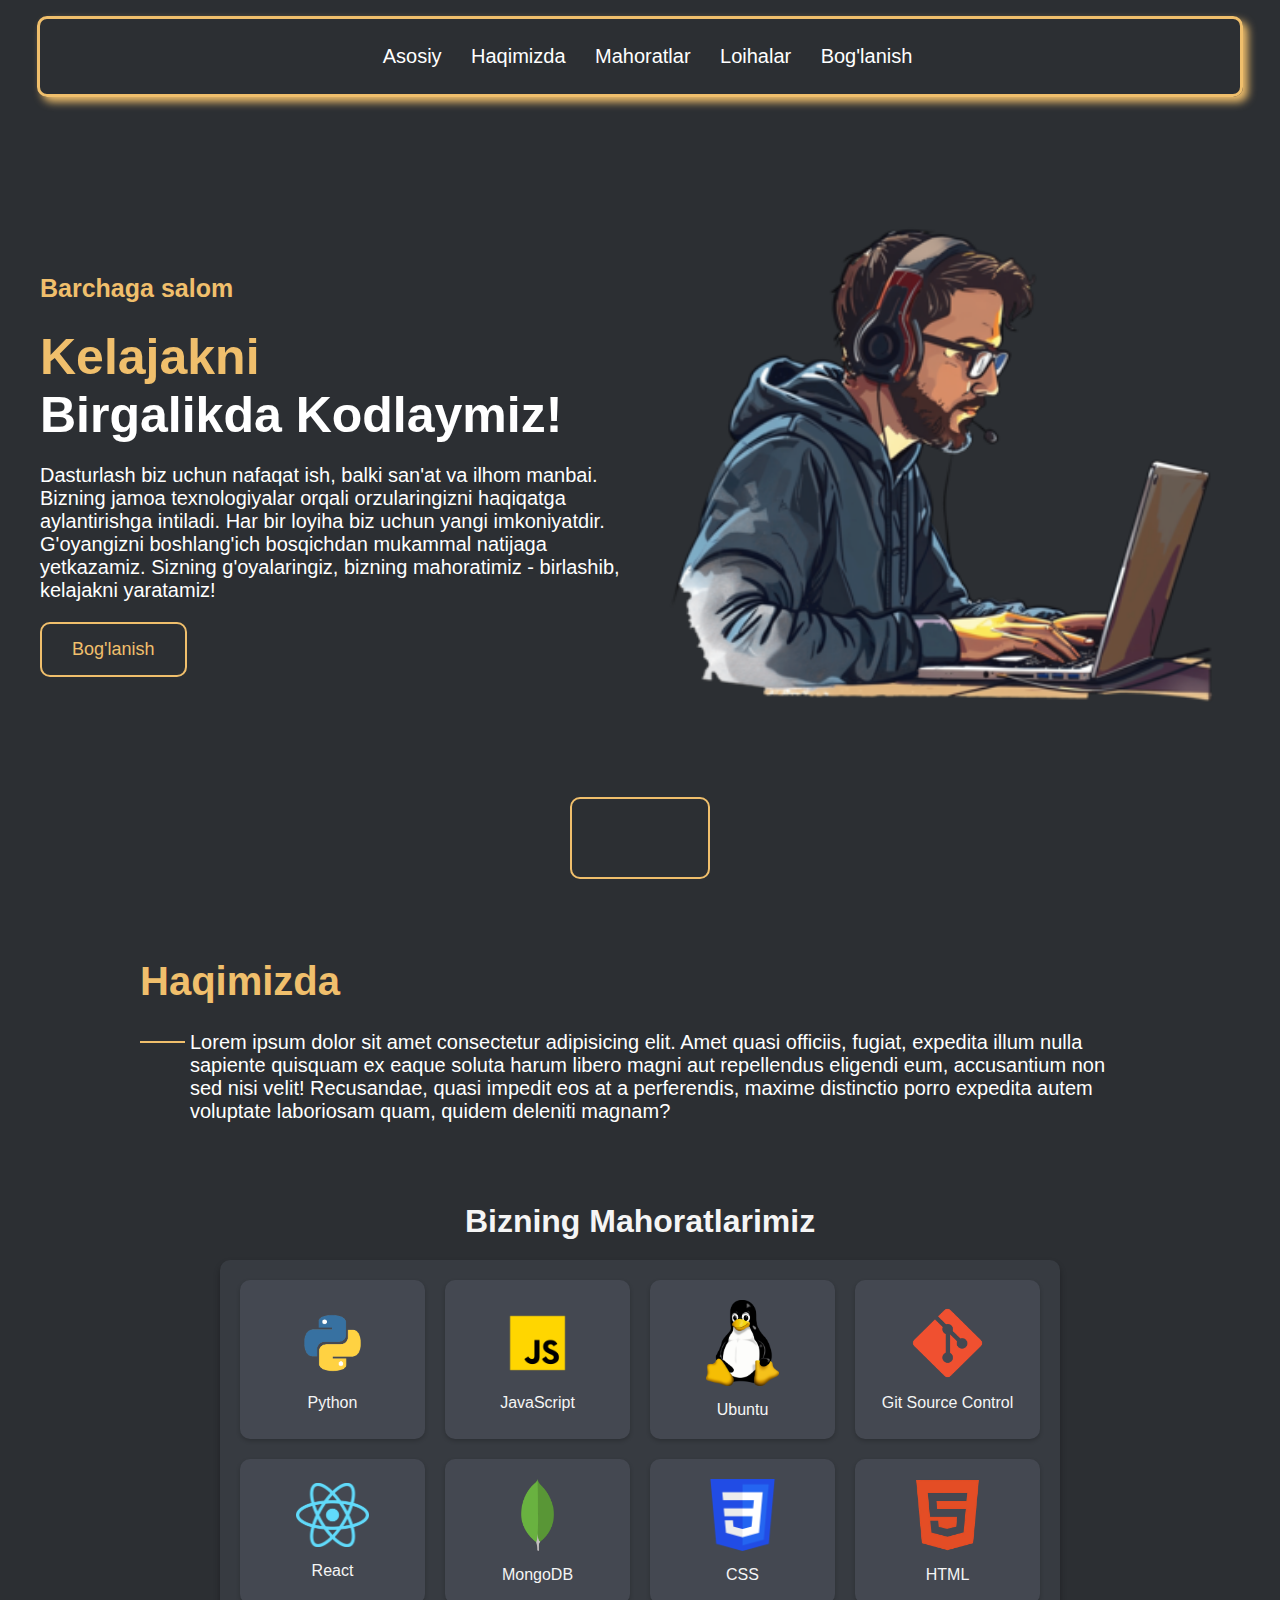
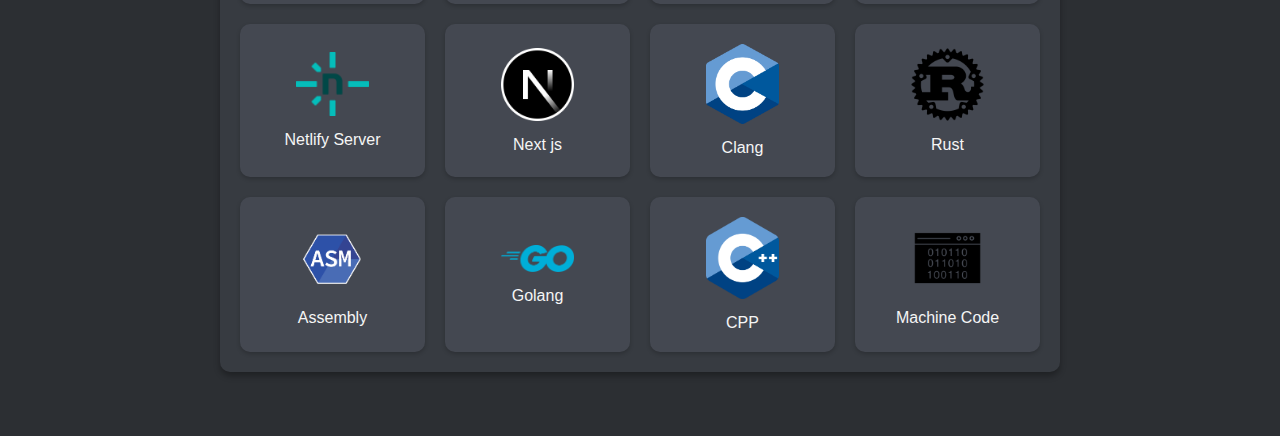
==== index.html @ c15f8bb7 "update" ====
<!DOCTYPE html>
<html lang="en">

<head>
    <meta charset="UTF-8">
    <meta name="viewport" content="width=device-width, initial-scale=1.0">
    <title>Team portfolio</title>
    <link rel="stylesheet" href="main.css"> <!-- Link to external CSS -->
    <link rel="stylesheet" href="https://cdnjs.cloudflare.com/ajax/libs/font-awesome/6.7.1/css/all.min.css"
        integrity="sha512-5Hs3dF2AEPkpNAR7UiOHba+lRSJNeM2ECkwxUIxC1Q/FLycGTbNapWXB4tP889k5T5Ju8fs4b1P5z/iB4nMfSQ=="
        crossorigin="anonymous" referrerpolicy="no-referrer" />
</head>

<body>
    <div class="header" id="header">
        <div class="container" id="navbarCont">
            <ul>
                <li>
                    <a href="#main">Asosiy</a>
                </li>
                <li>
                    <a href="#about">Haqimizda</a>
                </li>
                <li>
                    <a href="#skills">Mahoratlar</a>
                </li>
                <li>
                    <a href="#projects">Loihalar</a>
                </li>
                <li>
                    <a href="#contact">Bog'lanish</a>
                </li>
            </ul>
        </div>
    </div>
    <section class="banner">
        <div class="container">
            <div class="content">
                <h3>Barchaga salom <i class="fa-regular fa-hand hand"></i></h3>
                <h1><span>Kelajakni</span> <br> Birgalikda Kodlaymiz!</h1>
                <p>Dasturlash biz uchun nafaqat ish, balki san'at va ilhom manbai. Bizning jamoa texnologiyalar
                    orqali orzularingizni haqiqatga aylantirishga intiladi. Har bir loyiha biz uchun yangi
                    imkoniyatdir. G'oyangizni boshlang'ich bosqichdan mukammal natijaga yetkazamiz. Sizning
                    g'oyalaringiz, bizning mahoratimiz - birlashib, kelajakni yaratamiz!</p>
                <a href="#"><button class="banner-button">Bog'lanish</button></a>
            </div>
            <div class="photo">
                <img src="./images/coder.png" alt="">
            </div>
        </div>
        <div class="social-network">
            <a href="#"><i class="social fa-brands fa-telegram"></i></a>
            <a href="#"><i class="social fa-brands fa-youtube"></i></a>
            <a href="#"><i class="social fa-brands fa-linkedin"></i></a>
        </div>
    </section>

    <div class="about">
        <div class="container">
            <h1>Haqimizda</h1>
            <div class="text">
                <span></span>
                <p>Lorem ipsum dolor sit amet consectetur adipisicing elit. Amet quasi officiis, fugiat, expedita illum
                    nulla sapiente quisquam ex eaque soluta harum libero magni aut repellendus eligendi eum, accusantium
                    non sed nisi velit! Recusandae, quasi impedit eos at a perferendis, maxime distinctio porro expedita
                    autem voluptate laboriosam quam, quidem deleniti magnam?</p>
            </div>
        </div>
    </div>

    <div class="skills">
        <h1>Bizning Mahoratlarimiz</h1>
        <div class="container">
            <div class="card">
                <img src="images/python.png" alt="Python">
                <span>Python</span>
            </div>
            <div class="card">
                <img src="images/javascript.png" alt="JavaScript">
                <span>JavaScript</span>
            </div>
            <div class="card">
                <img src="images/linux.png" alt="Ubuntu">
                <span>Ubuntu</span>
            </div>
            <div class="card">
                <img src="images/git.png" alt="Git">
                <span>Git Source Control</span>
            </div>
            <div class="card">
                <img src="images/react.png" alt="React">
                <span>React</span>
            </div>
            <div class="card">
                <img src="images/mongodb.png" alt="MongoDB">
                <span>MongoDB</span>
            </div>
            <div class="card">
                <img src="images/css.png" alt="CSS">
                <span>CSS</span>
            </div>
            <div class="card">
                <img src="images/html.webp" alt="HTML">
                <span>HTML</span>
            </div>
            <div class="card">
                <img src="images/netlify.png" alt="Netlify">
                <span>Netlify Server</span>
            </div>
            <div class="card">
                <img src="images/next.png" alt="Next js">
                <span>Next js</span>
            </div>
            <div class="card">
                <img src="images/c.png" alt="C lang">
                <span>Clang</span>
            </div>
            <div class="card">
                <img src="images/rust.png" alt="Rust">
                <span>Rust</span>
            </div>
            <div class="card">
                <img src="images/asm.png" alt="Assembler">
                <span>Assembly</span>
            </div>
            <div class="card">
                <img src="images/go.png" alt="Golang">
                <span>Golang</span>
            </div>
            <div class="card">
                <img src="images/c++.png" alt="CPP">
                <span>CPP</span>
            </div>
            <div class="card">
                <img src="images/mc.png" alt="Machine Code">
                <span>Machine Code</span>
            </div>
        </div>
    </div>
    <script src="scroll-detector.js"></script>
</body>

</html>
---- main.css ----
body {
    background-color: #2c2f33;
    font-family: Arial, sans-serif;
    color: white;
}
/*Header*/
.header {
    position: sticky;
    top: 10px;
    background-color: #2c2f33;
    z-index: 999;
    transition: .5s ease-in-out;

}
.header.scrolled {
    top: 0;
    border-bottom: 4px solid #f0bf6c;
    border-radius: 10px;
    transition: .5s ease-in-out;


}
.header .container {
    display: flex;
    justify-content: center;
    align-items: center;
    max-width: 1200px;
    margin: auto;
    border: 3px solid #f0bf6c;
    border-radius: 10px;
    box-shadow: 5px 5px 8px #f0bf6c;
    padding: 10px 0;
    margin-top: 16px;
    transition: .5s ease-in-out;

}
.header .container.scrolled {
    display: flex;
    justify-content: center;
    align-items: center;
    max-width: 1200px;
    margin: auto;
    border: none;
    box-shadow: none;
    transition: .5s ease-in-out;
    padding: 10px 0;
}
.header .container ul {
    list-style-type: none;
}

.header .container ul li {
    display: inline-block;
    margin-right: 25px;
}

.header .container ul li a {
    text-decoration: none;
    color: white;
    font-size: 20px;
    transition: .3s ease-in-out
}

.header .container ul li a:hover {
    color: #f0bf6c;
}

/* Banner*/
.banner {
    margin: 4rem 0;
}
.banner .container {
    display: flex;
    margin: auto;
    max-width: 1200px;
}
.banner .container .content {
    flex: 1;
    display: flex;
    justify-content: center;
    align-items: flex-start;
    flex-direction: column;
}
.banner .container .content h3 {
    font-size: 25px;
    color: #f0bf6c;
    transition: .3s ease-in-out;
}
.banner .container .content h3:hover {
    transform: scale(1.05);
    transform: translateY(-5px);
}
.banner .container .content h1 {
    margin: 0;
    font-size: 50px;
    transition: .3s ease-in-out;
}
.banner .container .content h1:hover {
    transform: scale(1.05);
    transform: translateY(-5px);
}
.banner .container .content h1 span {
    color: #f0bf6c;
}
.banner .container .content p {
    font-size: 20px;
    transition: .3s ease-in-out;
}
.banner .container .content p:hover {
    transform: scale(1.05);
    transform: translateY(-5px);
}
.banner .container .content a button {
    border: 2px solid #f0bf6c;
    background: transparent;
    color: #f0bf6c;
    padding: 15px 30px;
    border-radius: 10px;
    font-size: 18px;
    position: relative;
    transition: .5s ease-in-out all;
}
.banner .container .content a button::before {
    content: '';
    width: 0;
    height: 100%;
    background-color: #f0bf6c;
    position: absolute;
    left: 0;
    top: 0;
    border-radius: 7px;
    transition: .5s ease-in-out all;
    z-index: -1;
}
.banner .container .content a button:hover::before {
    width: 100%;
}
.banner .container .content a button:hover{
    color: white;
}
.banner .container .photo {
    flex: 1;
}
.banner .container .photo img {
    width: 100%;
    transition: .3s ease-in-out;
}
.banner .container .photo img:hover {
    transform: scale(1.05);
    transform: translateY(-5px);
}
.hand {
    transform: rotate(30deg);
}
.social-network {
    border: 2px solid #f0bf6c;
    border-radius: 10px;
    width: fit-content;
    margin: auto;
    padding: 10px 20px;
    font-size: 50px;
    margin-top: 2rem;
}
.social-network a {
    color: #f0bf6c;
    margin: 0 1rem;
    transition: .3s ease-in-out;
}
.social-network a:hover {
    color: #fff;
}
/*About*/
.about {
    margin: 5rem 0;
}
.about .container{
    width: 1000px;
    margin: auto;
}
.about .container h1 {
    color: #f0bf6c;
    font-size: 40px;
}
.about .container .text {
    position: relative;
}
.about .container .text p {
    margin-left: 50px;
    font-size: 20px;
}
.about .container .text span {
    position: absolute;
    width: 45px;
    height: 2px;
    background-color: #f0bf6c;
    left: 0;
    top: 10px;
}

/* Skills */
.skills h1 {
    text-align: center;
    margin-bottom: 20px;
    font-size: 2rem;
    color: #f5f5f5;
}
.skills {
    margin-bottom: 4rem;
}
.skills .container {
    display: grid;
    grid-template-columns: repeat(auto-fit, minmax(150px, 1fr));
    /* Dynamic grid columns */
    gap: 20px;
    max-width: 800px;
    /* Set maximum width */
    padding: 20px;
    background-color: #373b41;
    /* Card container background */
    border-radius: 10px;
    box-shadow: 0 4px 6px rgba(0, 0, 0, 0.3);
    margin: auto;
}

.skills .card {
    display: flex;
    flex-direction: column;
    justify-content: center;
    align-items: center;
    background-color: #444851;
    /* Card background color */
    border-radius: 10px;
    padding: 20px;
    text-align: center;
    box-shadow: 0 2px 4px rgba(0, 0, 0, 0.2);
    transition: transform 0.3s, box-shadow 0.3s;
}

.skills .card:hover {
    transform: translateY(-5px);
    box-shadow: 0 4px 8px rgba(0, 0, 0, 0.3);
}

.skills .card img {
    width: 50%;
    margin-bottom: 10px;
}

.skills .card span {
    font-size: 1rem;
    color: #f5f5f5;
    margin-top: 5px;
}

/* Skills end */
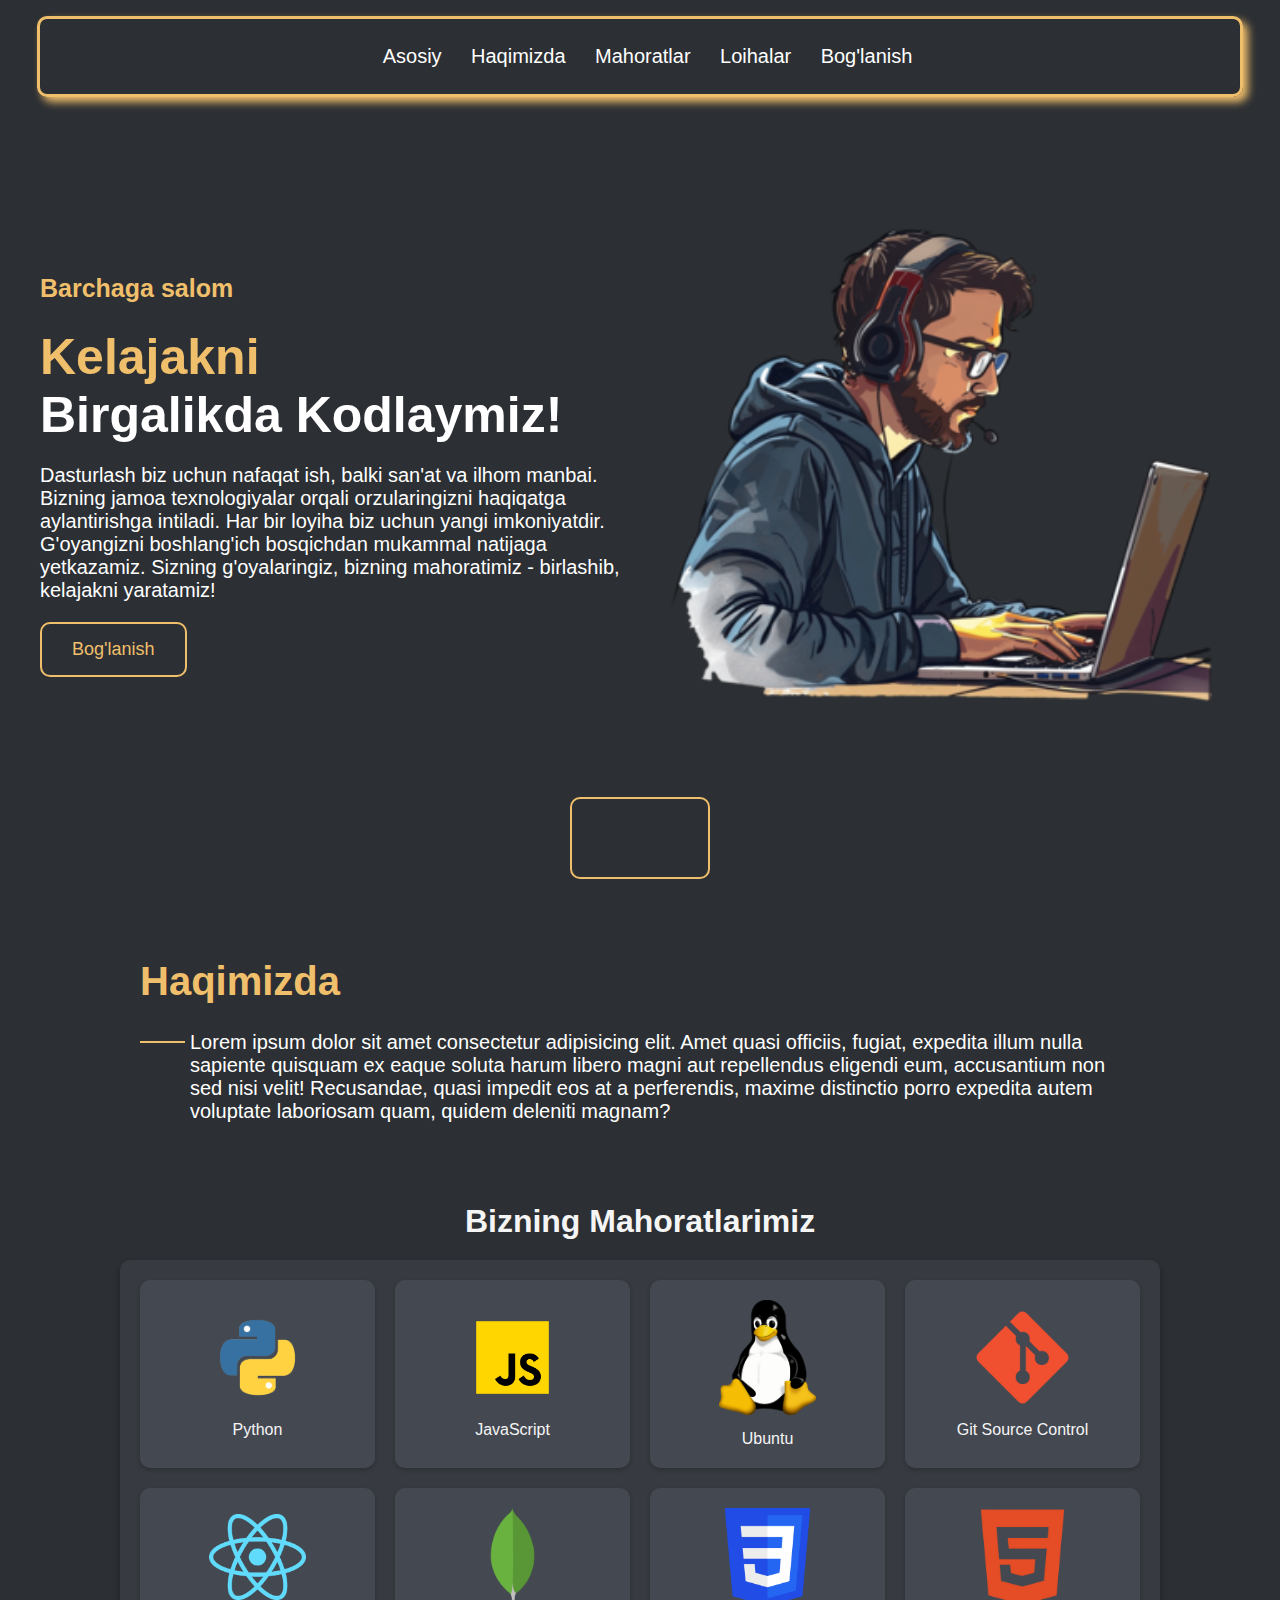
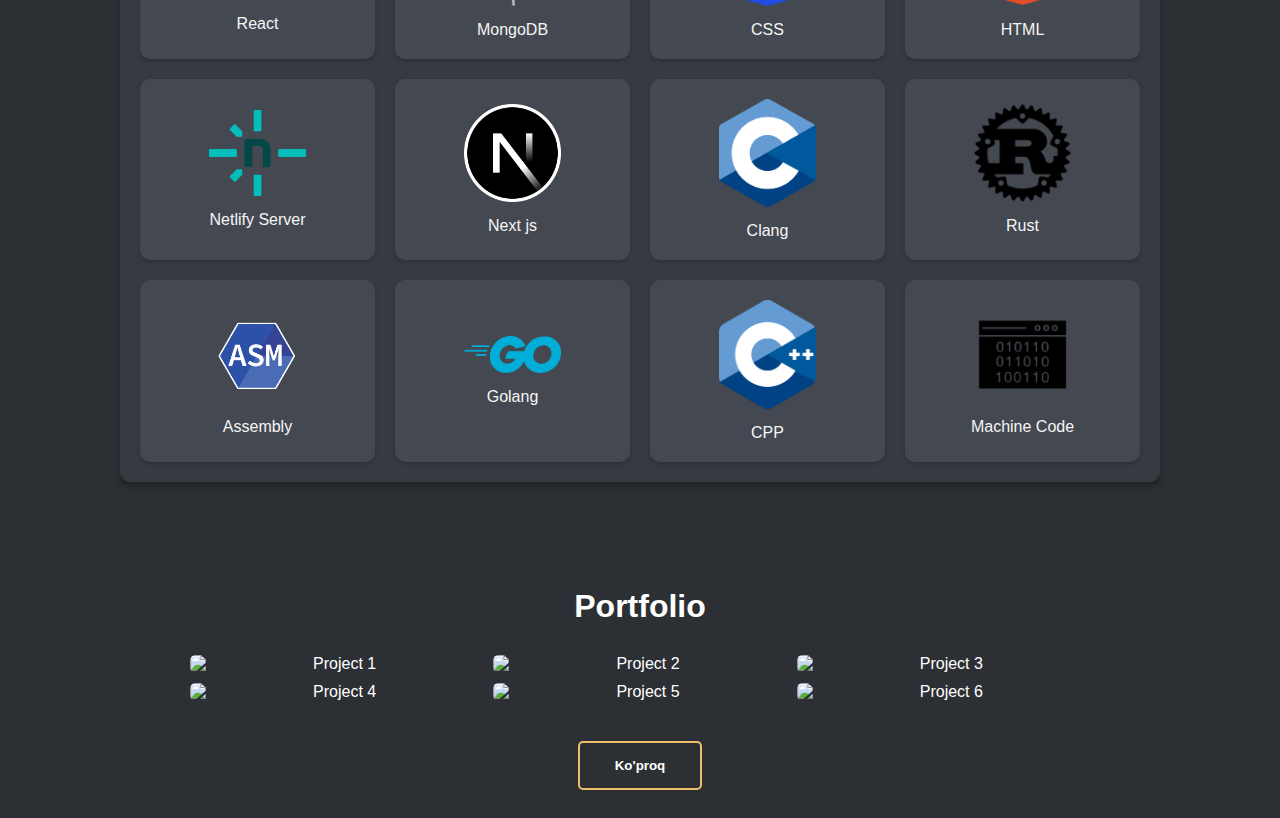
==== commit 482c51db: "portfolio" ====
--- a/index.html
+++ b/index.html
@@ -137,7 +137,58 @@
             </div>
         </div>
     </div>
+
+    <div class="portfolio">
+        <div class="portfolio-container">
+            <h1>Portfolio</h1>
+            <div class="grid">
+                <div class="grid-item">
+                    <img src="https://placehold.in/50x50" alt="Project 1">
+                    <div class="overlay">
+                        <h2>Amazon Scrapper</h2>
+                        <button>Ko'proq</button>
+                    </div>
+                </div>
+                <div class="grid-item">
+                    <img src="https://placehold.in/50x50" alt="Project 2">
+                    <div class="overlay">
+                        <h2>Amazon Scrapper</h2>
+                        <button>Ko'proq</button>
+                    </div>
+                </div>
+                <div class="grid-item">
+                    <img src="https://placehold.in/50x50" alt="Project 3">
+                    <div class="overlay">
+                        <h2>Amazon Scrapper</h2>
+                        <button>Ko'proq</button>
+                    </div>
+                </div>
+                <div class="grid-item">
+                    <img src="https://placehold.in/50x50" alt="Project 4">
+                    <div class="overlay">
+                        <h2>Amazon Scrapper</h2>
+                        <button>Ko'proq</button>
+                    </div>
+                </div>
+                <div class="grid-item">
+                    <img src="https://placehold.in/50x50" alt="Project 5">
+                    <div class="overlay">
+                        <h2>Amazon Scrapper</h2>
+                        <button>Ko'proq</button>
+                    </div>
+                </div>
+                <div class="grid-item">
+                    <img src="https://placehold.in/50x50" alt="Project 6">
+                    <div class="overlay">
+                        <h2>Amazon Scrapper</h2>
+                        <button>Ko'proq</button>
+                    </div>
+                </div>
+            </div>
+            <button class="view-more">Ko'proq</button>
+        </div>
+    </div>
     <script src="scroll-detector.js"></script>
 </body>
 
-</html>
+</html>--- a/main.css
+++ b/main.css
@@ -3,6 +3,7 @@
     font-family: Arial, sans-serif;
     color: white;
 }
+
 /*Header*/
 .header {
     position: sticky;
@@ -12,6 +13,7 @@
     transition: .5s ease-in-out;
 
 }
+
 .header.scrolled {
     top: 0;
     border-bottom: 4px solid #f0bf6c;
@@ -20,6 +22,7 @@
 
 
 }
+
 .header .container {
     display: flex;
     justify-content: center;
@@ -34,6 +37,7 @@
     transition: .5s ease-in-out;
 
 }
+
 .header .container.scrolled {
     display: flex;
     justify-content: center;
@@ -45,6 +49,7 @@
     transition: .5s ease-in-out;
     padding: 10px 0;
 }
+
 .header .container ul {
     list-style-type: none;
 }
@@ -69,11 +74,13 @@
 .banner {
     margin: 4rem 0;
 }
+
 .banner .container {
     display: flex;
     margin: auto;
     max-width: 1200px;
 }
+
 .banner .container .content {
     flex: 1;
     display: flex;
@@ -81,35 +88,43 @@
     align-items: flex-start;
     flex-direction: column;
 }
+
 .banner .container .content h3 {
     font-size: 25px;
     color: #f0bf6c;
     transition: .3s ease-in-out;
 }
+
 .banner .container .content h3:hover {
     transform: scale(1.05);
     transform: translateY(-5px);
 }
+
 .banner .container .content h1 {
     margin: 0;
     font-size: 50px;
     transition: .3s ease-in-out;
 }
+
 .banner .container .content h1:hover {
     transform: scale(1.05);
     transform: translateY(-5px);
 }
+
 .banner .container .content h1 span {
     color: #f0bf6c;
 }
+
 .banner .container .content p {
     font-size: 20px;
     transition: .3s ease-in-out;
 }
+
 .banner .container .content p:hover {
     transform: scale(1.05);
     transform: translateY(-5px);
 }
+
 .banner .container .content a button {
     border: 2px solid #f0bf6c;
     background: transparent;
@@ -120,6 +135,7 @@
     position: relative;
     transition: .5s ease-in-out all;
 }
+
 .banner .container .content a button::before {
     content: '';
     width: 0;
@@ -132,26 +148,33 @@
     transition: .5s ease-in-out all;
     z-index: -1;
 }
+
 .banner .container .content a button:hover::before {
     width: 100%;
 }
-.banner .container .content a button:hover{
+
+.banner .container .content a button:hover {
     color: white;
 }
+
 .banner .container .photo {
     flex: 1;
 }
+
 .banner .container .photo img {
     width: 100%;
     transition: .3s ease-in-out;
 }
+
 .banner .container .photo img:hover {
     transform: scale(1.05);
     transform: translateY(-5px);
 }
+
 .hand {
     transform: rotate(30deg);
 }
+
 .social-network {
     border: 2px solid #f0bf6c;
     border-radius: 10px;
@@ -161,33 +184,41 @@
     font-size: 50px;
     margin-top: 2rem;
 }
+
 .social-network a {
     color: #f0bf6c;
     margin: 0 1rem;
     transition: .3s ease-in-out;
 }
+
 .social-network a:hover {
     color: #fff;
 }
+
 /*About*/
 .about {
     margin: 5rem 0;
 }
-.about .container{
+
+.about .container {
     width: 1000px;
     margin: auto;
 }
+
 .about .container h1 {
     color: #f0bf6c;
     font-size: 40px;
 }
+
 .about .container .text {
     position: relative;
 }
+
 .about .container .text p {
     margin-left: 50px;
     font-size: 20px;
 }
+
 .about .container .text span {
     position: absolute;
     width: 45px;
@@ -204,15 +235,17 @@
     font-size: 2rem;
     color: #f5f5f5;
 }
+
 .skills {
     margin-bottom: 4rem;
 }
+
 .skills .container {
     display: grid;
-    grid-template-columns: repeat(auto-fit, minmax(150px, 1fr));
+    grid-template-columns: repeat(auto-fit, minmax(230px, 1fr));
     /* Dynamic grid columns */
     gap: 20px;
-    max-width: 800px;
+    max-width: 1000px;
     /* Set maximum width */
     padding: 20px;
     background-color: #373b41;
@@ -252,4 +285,73 @@
     margin-top: 5px;
 }
 
-/* Skills end */+/* Skills end */
+
+/* portfolio*/
+.portfolio .portfolio-container {
+    text-align: center;
+    padding: 20px;
+}
+
+.portfolio h1 {
+    margin-bottom: 30px;
+}
+
+.portfolio .grid {
+    display: grid;
+    grid-template-columns: repeat(3, 1fr);
+    gap: 10px;
+    margin: 20px auto;
+    max-width: 900px;
+}
+
+.portfolio .grid-item {
+    position: relative;
+    overflow: hidden;
+    border-radius: 5px;
+}
+
+.portfolio .grid-item img {
+    width: 100%;
+    height: auto;
+    display: block;
+    border-radius: 5px;
+}
+
+.portfolio .overlay {
+    position: absolute;
+    top: 0;
+    left: 0;
+    width: 100%;
+    height: 100%;
+    background: rgba(0, 0, 0, 0.7);
+    color: #fff;
+    display: flex;
+    flex-direction: column;
+    align-items: center;
+    justify-content: center;
+    opacity: 0;
+    transition: opacity 0.3s ease-in-out;
+}
+
+.portfolio .grid-item:hover .overlay {
+    opacity: 1;
+}
+
+.portfolio button {
+    padding: 15px 35px;
+    background-color: transparent;
+    border: 2px solid #f0bf6c;
+    color: #fff;
+    font-weight: bold;
+    cursor: pointer;
+    border-radius: 5px;
+}
+
+.portfolio button:hover {
+    background-color: #f0bf6c;
+}
+
+.portfolio .view-more {
+    margin-top: 20px;
+}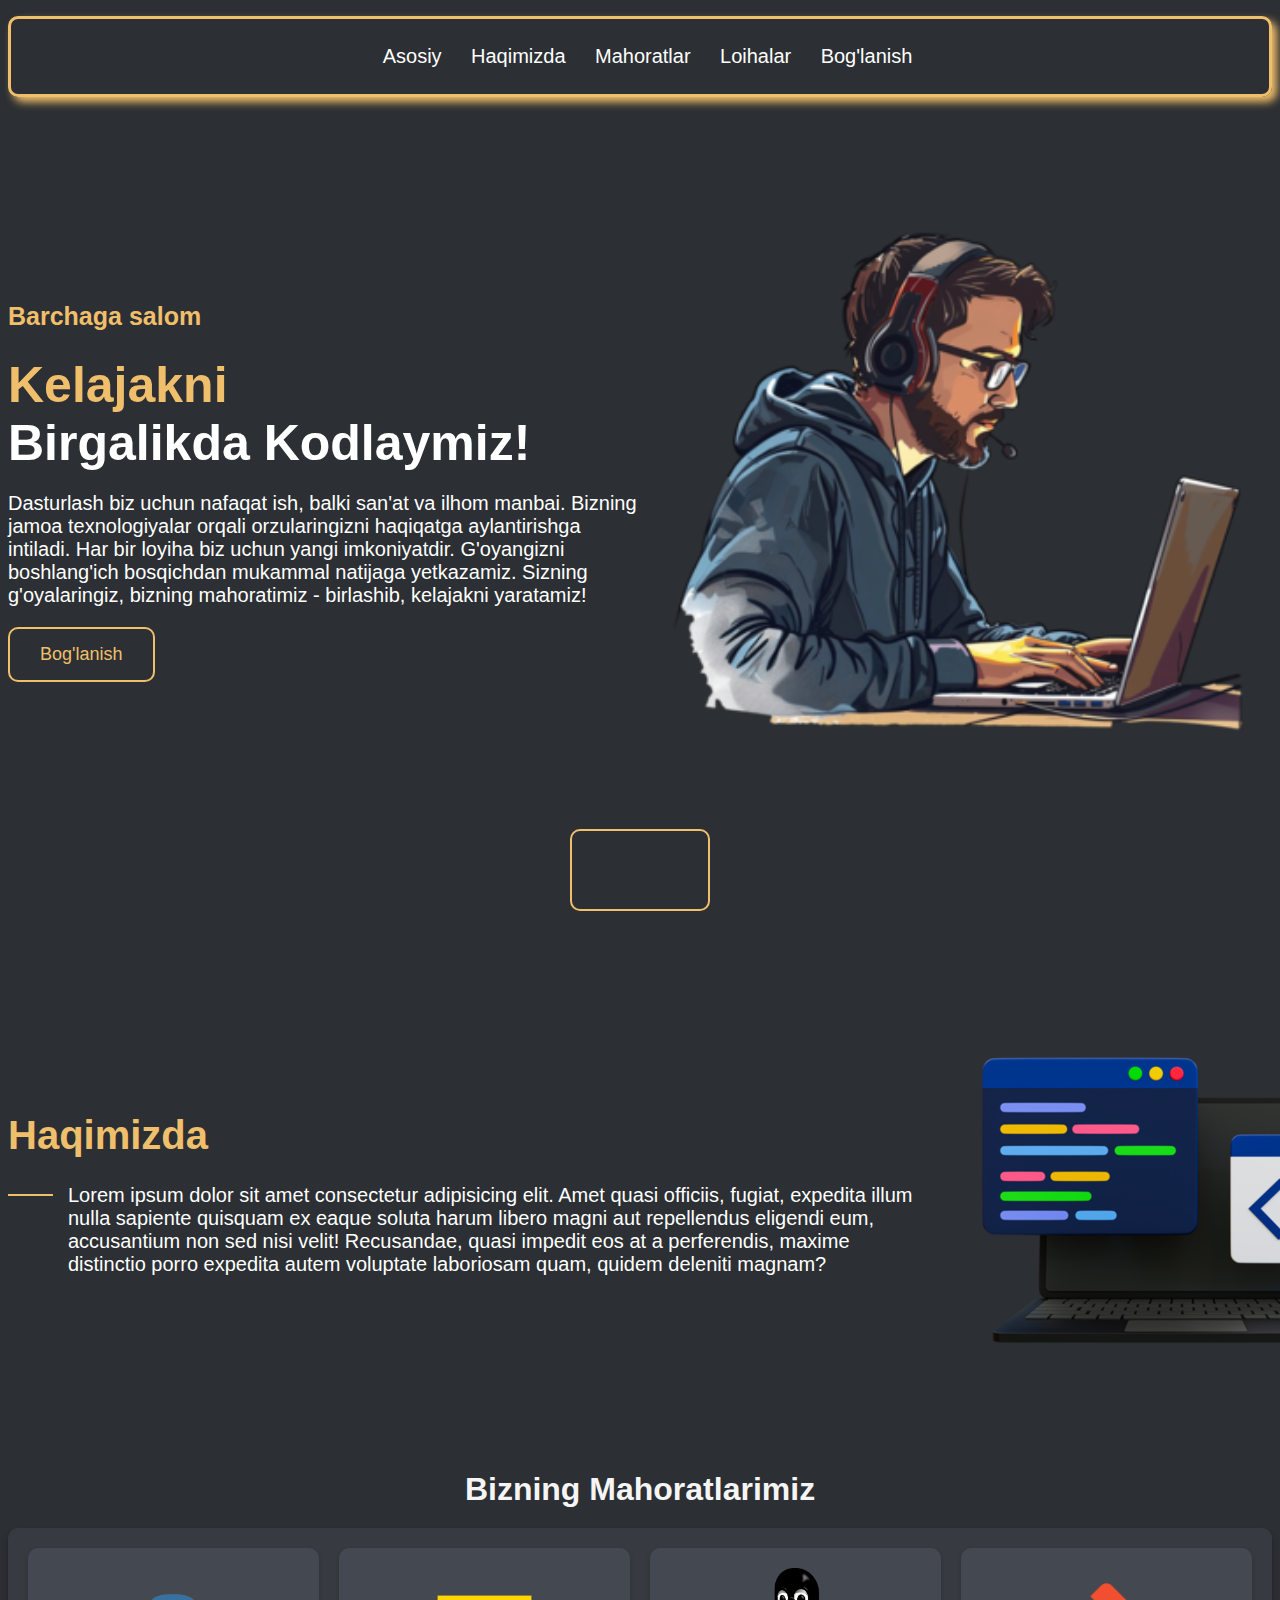
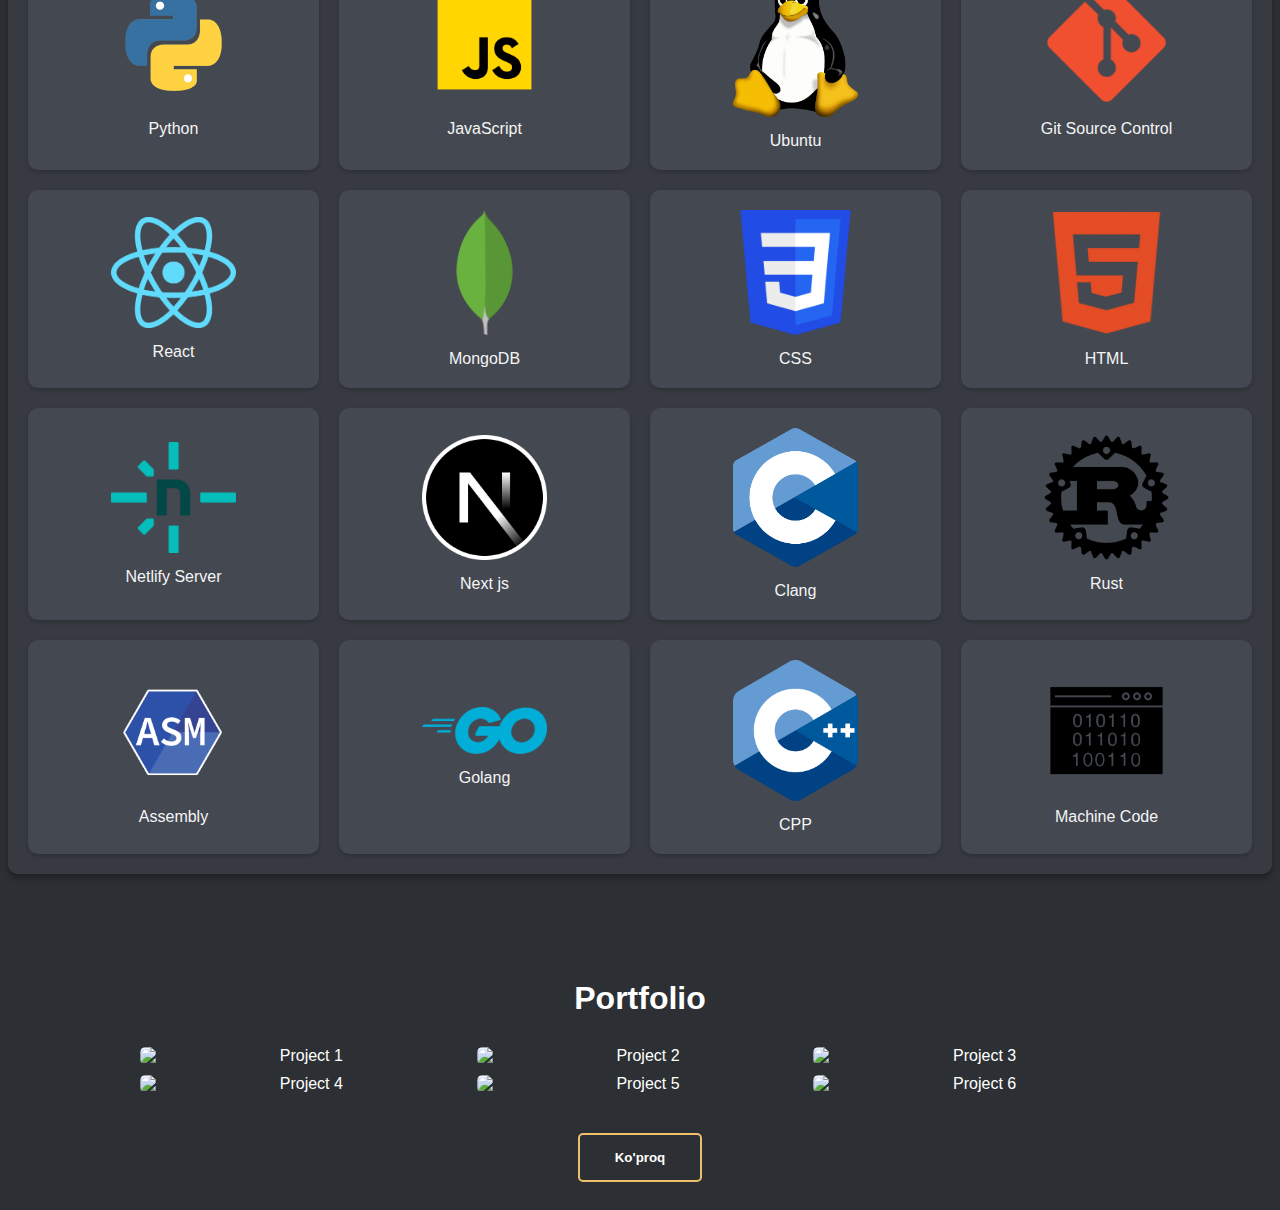
==== commit 882f78bb: "about updated" ====
--- a/index.html
+++ b/index.html
@@ -57,14 +57,20 @@
 
     <div class="about">
         <div class="container">
-            <h1>Haqimizda</h1>
-            <div class="text">
-                <span></span>
-                <p>Lorem ipsum dolor sit amet consectetur adipisicing elit. Amet quasi officiis, fugiat, expedita illum
-                    nulla sapiente quisquam ex eaque soluta harum libero magni aut repellendus eligendi eum, accusantium
-                    non sed nisi velit! Recusandae, quasi impedit eos at a perferendis, maxime distinctio porro expedita
-                    autem voluptate laboriosam quam, quidem deleniti magnam?</p>
-            </div>
+            <div class="content">
+                <h1>Haqimizda</h1>
+                <div class="text">
+                    <span></span>
+                    <p>Lorem ipsum dolor sit amet consectetur adipisicing elit. Amet quasi officiis, fugiat, expedita
+                        illum
+                        nulla sapiente quisquam ex eaque soluta harum libero magni aut repellendus eligendi eum,
+                        accusantium
+                        non sed nisi velit! Recusandae, quasi impedit eos at a perferendis, maxime distinctio porro
+                        expedita
+                        autem voluptate laboriosam quam, quidem deleniti magnam?</p>
+                </div>
+            </div>
+            <img src="images/about-img.png" alt="">
         </div>
     </div>
 
@@ -143,42 +149,42 @@
             <h1>Portfolio</h1>
             <div class="grid">
                 <div class="grid-item">
-                    <img src="https://placehold.in/50x50" alt="Project 1">
-                    <div class="overlay">
-                        <h2>Amazon Scrapper</h2>
-                        <button>Ko'proq</button>
-                    </div>
-                </div>
-                <div class="grid-item">
-                    <img src="https://placehold.in/50x50" alt="Project 2">
-                    <div class="overlay">
-                        <h2>Amazon Scrapper</h2>
-                        <button>Ko'proq</button>
-                    </div>
-                </div>
-                <div class="grid-item">
-                    <img src="https://placehold.in/50x50" alt="Project 3">
-                    <div class="overlay">
-                        <h2>Amazon Scrapper</h2>
-                        <button>Ko'proq</button>
-                    </div>
-                </div>
-                <div class="grid-item">
-                    <img src="https://placehold.in/50x50" alt="Project 4">
-                    <div class="overlay">
-                        <h2>Amazon Scrapper</h2>
-                        <button>Ko'proq</button>
-                    </div>
-                </div>
-                <div class="grid-item">
-                    <img src="https://placehold.in/50x50" alt="Project 5">
-                    <div class="overlay">
-                        <h2>Amazon Scrapper</h2>
-                        <button>Ko'proq</button>
-                    </div>
-                </div>
-                <div class="grid-item">
-                    <img src="https://placehold.in/50x50" alt="Project 6">
+                    <img src="https://placehold.in/300x300" alt="Project 1">
+                    <div class="overlay">
+                        <h2>Amazon Scrapper</h2>
+                        <button>Ko'proq</button>
+                    </div>
+                </div>
+                <div class="grid-item">
+                    <img src="https://placehold.in/300x300" alt="Project 2">
+                    <div class="overlay">
+                        <h2>Amazon Scrapper</h2>
+                        <button>Ko'proq</button>
+                    </div>
+                </div>
+                <div class="grid-item">
+                    <img src="https://placehold.in/300x300" alt="Project 3">
+                    <div class="overlay">
+                        <h2>Amazon Scrapper</h2>
+                        <button>Ko'proq</button>
+                    </div>
+                </div>
+                <div class="grid-item">
+                    <img src="https://placehold.in/300x300" alt="Project 4">
+                    <div class="overlay">
+                        <h2>Amazon Scrapper</h2>
+                        <button>Ko'proq</button>
+                    </div>
+                </div>
+                <div class="grid-item">
+                    <img src="https://placehold.in/300x300" alt="Project 5">
+                    <div class="overlay">
+                        <h2>Amazon Scrapper</h2>
+                        <button>Ko'proq</button>
+                    </div>
+                </div>
+                <div class="grid-item">
+                    <img src="https://placehold.in/300x300" alt="Project 6">
                     <div class="overlay">
                         <h2>Amazon Scrapper</h2>
                         <button>Ko'proq</button>
--- a/main.css
+++ b/main.css
@@ -27,7 +27,7 @@
     display: flex;
     justify-content: center;
     align-items: center;
-    max-width: 1200px;
+    max-width: 1440px;
     margin: auto;
     border: 3px solid #f0bf6c;
     border-radius: 10px;
@@ -42,7 +42,7 @@
     display: flex;
     justify-content: center;
     align-items: center;
-    max-width: 1200px;
+    max-width: 1440px;
     margin: auto;
     border: none;
     box-shadow: none;
@@ -78,7 +78,7 @@
 .banner .container {
     display: flex;
     margin: auto;
-    max-width: 1200px;
+    max-width: 1440px;
 }
 
 .banner .container .content {
@@ -201,21 +201,25 @@
 }
 
 .about .container {
-    width: 1000px;
-    margin: auto;
+    width: 1440px;
+    margin: auto;
+    display: flex;
+    justify-content: space-between;
+    align-items: center;
 }
 
 .about .container h1 {
     color: #f0bf6c;
     font-size: 40px;
 }
+
 
 .about .container .text {
     position: relative;
 }
 
 .about .container .text p {
-    margin-left: 50px;
+    margin-left: 60px;
     font-size: 20px;
 }
 
@@ -245,7 +249,7 @@
     grid-template-columns: repeat(auto-fit, minmax(230px, 1fr));
     /* Dynamic grid columns */
     gap: 20px;
-    max-width: 1000px;
+    max-width: 1440px;
     /* Set maximum width */
     padding: 20px;
     background-color: #373b41;
@@ -302,7 +306,7 @@
     grid-template-columns: repeat(3, 1fr);
     gap: 10px;
     margin: 20px auto;
-    max-width: 900px;
+    max-width: 1000px;
 }
 
 .portfolio .grid-item {
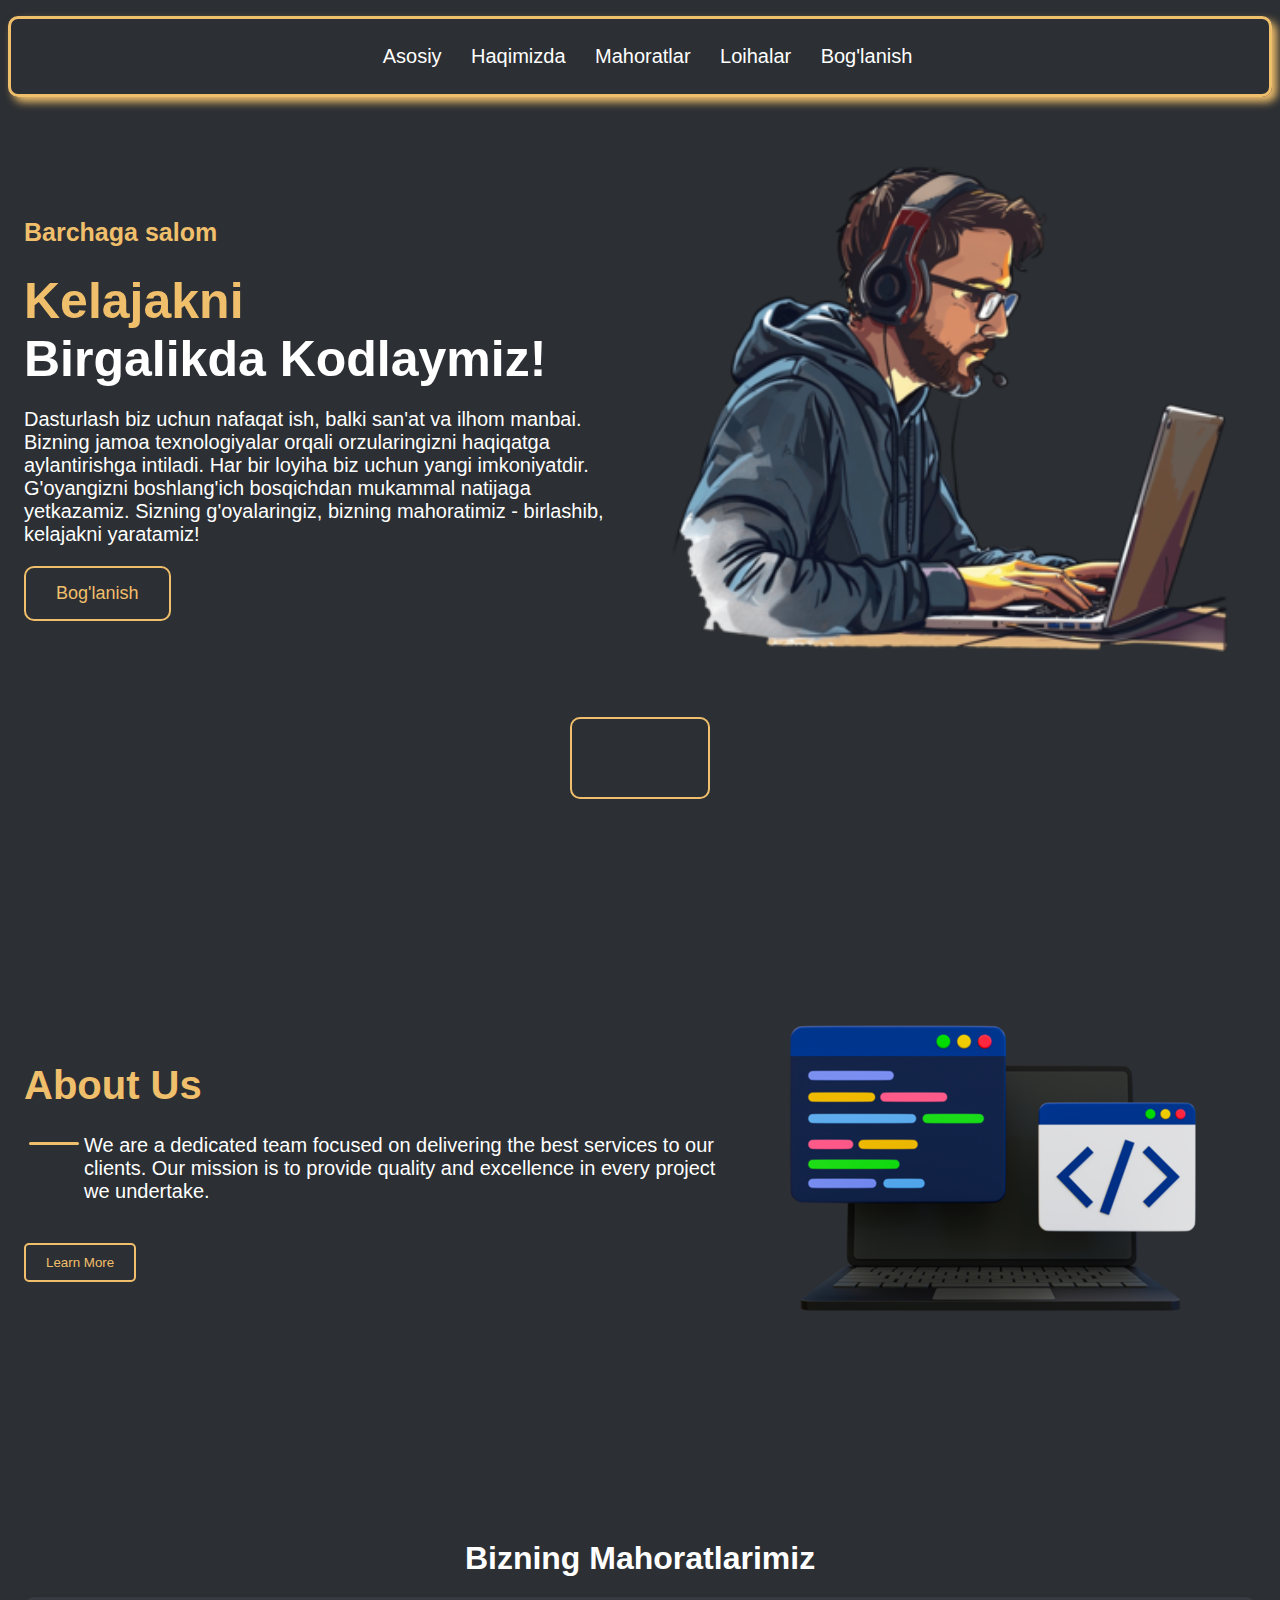
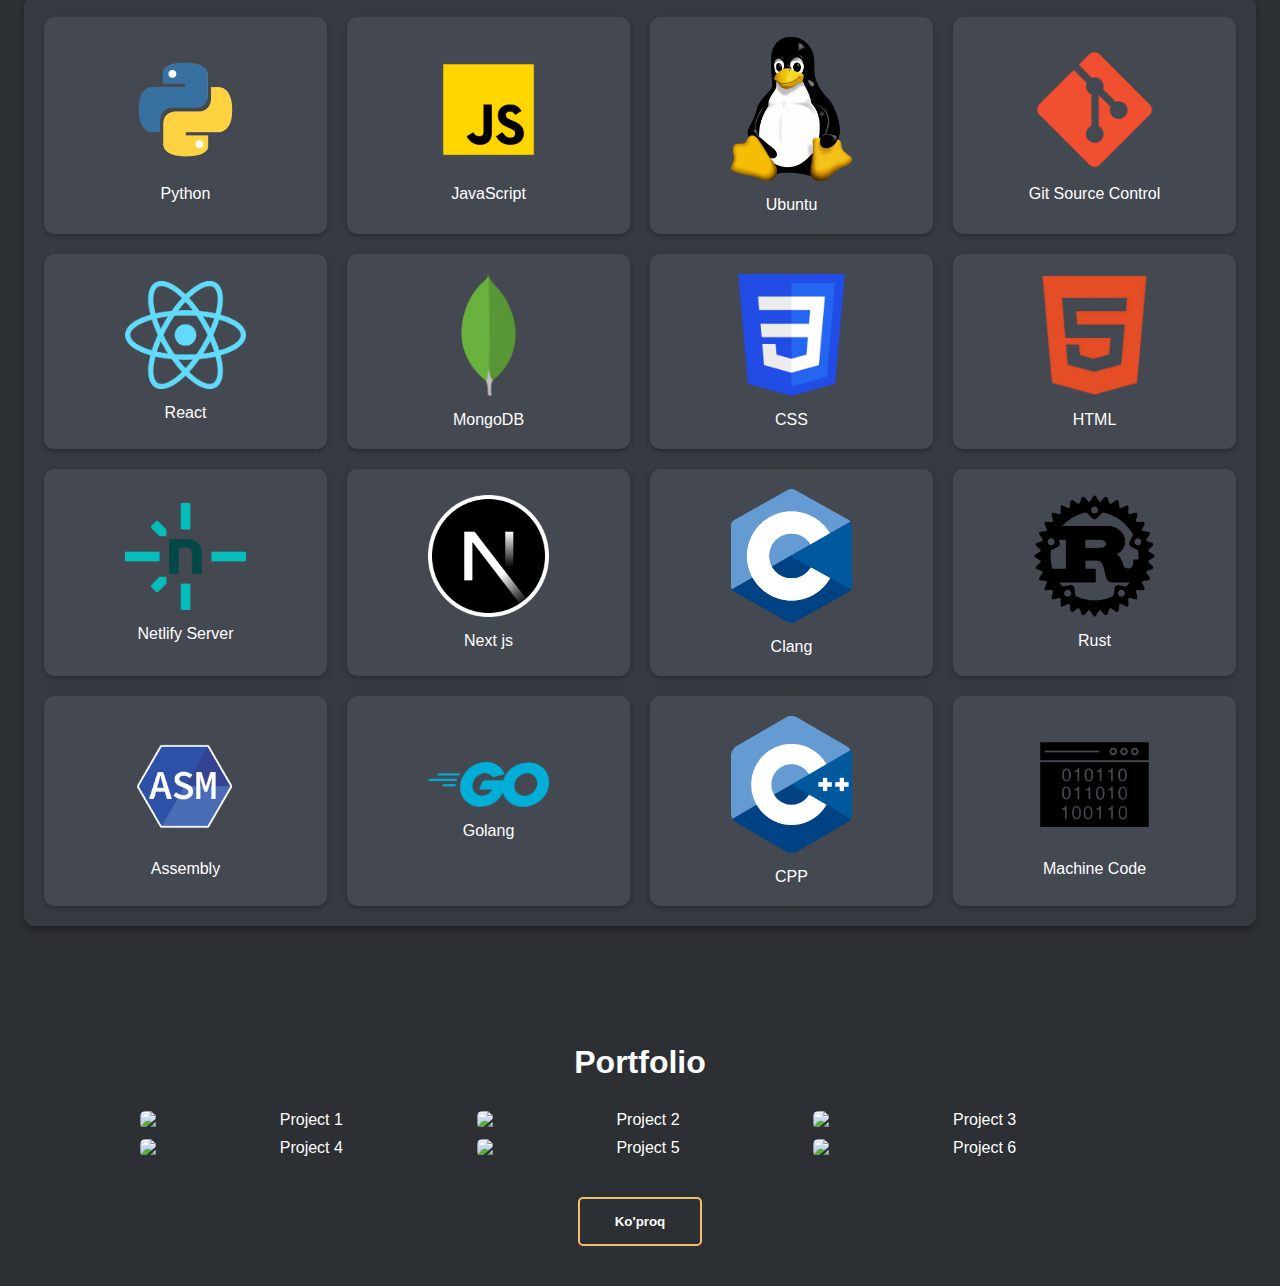
==== commit 29e7c9c7: "some improvements" ====
--- a/index.html
+++ b/index.html
@@ -55,24 +55,16 @@
         </div>
     </section>
 
-    <div class="about">
+    <section class="about">
         <div class="container">
-            <div class="content">
-                <h1>Haqimizda</h1>
-                <div class="text">
-                    <span></span>
-                    <p>Lorem ipsum dolor sit amet consectetur adipisicing elit. Amet quasi officiis, fugiat, expedita
-                        illum
-                        nulla sapiente quisquam ex eaque soluta harum libero magni aut repellendus eligendi eum,
-                        accusantium
-                        non sed nisi velit! Recusandae, quasi impedit eos at a perferendis, maxime distinctio porro
-                        expedita
-                        autem voluptate laboriosam quam, quidem deleniti magnam?</p>
-                </div>
+            <div class="text">
+                <h1>About Us</h1>
+                <p><span class="about-span"></span>We are a dedicated team focused on delivering the best services to our clients. Our mission is to provide quality and excellence in every project we undertake.</p>
+                <button class="learn-more">Learn More</button>
             </div>
-            <img src="images/about-img.png" alt="">
+            <img src="images/about-img.png" alt="About Us Image" />
         </div>
-    </div>
+    </section>
 
     <div class="skills">
         <h1>Bizning Mahoratlarimiz</h1>
@@ -194,6 +186,7 @@
             <button class="view-more">Ko'proq</button>
         </div>
     </div>
+    
     <script src="scroll-detector.js"></script>
 </body>
 
--- a/main.css
+++ b/main.css
@@ -1,26 +1,36 @@
+:root {
+    --background-color: #2c2f33;
+    --text-color: white;
+    --primary-color: #f0bf6c;
+    --card-background: #444851;
+    --hover-color: #fff;
+    --shadow-color: rgba(0, 0, 0, 0.3);
+}
+
 body {
-    background-color: #2c2f33;
+    background-color: var(--background-color);
     font-family: Arial, sans-serif;
-    color: white;
-}
-
-/*Header*/
+    color: var(--text-color);
+}
+
+* {
+    box-sizing: border-box;
+}
+
+/* Header */
 .header {
     position: sticky;
     top: 10px;
-    background-color: #2c2f33;
+    background-color: var(--background-color);
     z-index: 999;
     transition: .5s ease-in-out;
-
 }
 
 .header.scrolled {
     top: 0;
-    border-bottom: 4px solid #f0bf6c;
+    border-bottom: 4px solid var(--primary-color);
     border-radius: 10px;
     transition: .5s ease-in-out;
-
-
 }
 
 .header .container {
@@ -29,24 +39,17 @@
     align-items: center;
     max-width: 1440px;
     margin: auto;
-    border: 3px solid #f0bf6c;
-    border-radius: 10px;
-    box-shadow: 5px 5px 8px #f0bf6c;
-    padding: 10px 0;
+    border: 3px solid var(--primary-color);
+    border-radius: 10px;
+    box-shadow: 5px 5px 8px var(--primary-color);
+    padding: 10px;
     margin-top: 16px;
     transition: .5s ease-in-out;
-
 }
 
 .header .container.scrolled {
-    display: flex;
-    justify-content: center;
-    align-items: center;
-    max-width: 1440px;
-    margin: auto;
     border: none;
     box-shadow: none;
-    transition: .5s ease-in-out;
     padding: 10px 0;
 }
 
@@ -61,18 +64,18 @@
 
 .header .container ul li a {
     text-decoration: none;
-    color: white;
+    color: var(--text-color);
     font-size: 20px;
-    transition: .3s ease-in-out
+    transition: .3s ease-in-out;
 }
 
 .header .container ul li a:hover {
-    color: #f0bf6c;
-}
-
-/* Banner*/
+    color: var(--primary-color);
+}
+
+/* Banner */
 .banner {
-    margin: 4rem 0;
+    padding: 0 1rem;
 }
 
 .banner .container {
@@ -91,13 +94,8 @@
 
 .banner .container .content h3 {
     font-size: 25px;
-    color: #f0bf6c;
-    transition: .3s ease-in-out;
-}
-
-.banner .container .content h3:hover {
-    transform: scale(1.05);
-    transform: translateY(-5px);
+    color: var(--primary-color);
+    transition: .3s ease-in-out;
 }
 
 .banner .container .content h1 {
@@ -106,13 +104,8 @@
     transition: .3s ease-in-out;
 }
 
-.banner .container .content h1:hover {
-    transform: scale(1.05);
-    transform: translateY(-5px);
-}
-
 .banner .container .content h1 span {
-    color: #f0bf6c;
+    color: var(--primary-color);
 }
 
 .banner .container .content p {
@@ -120,15 +113,10 @@
     transition: .3s ease-in-out;
 }
 
-.banner .container .content p:hover {
-    transform: scale(1.05);
-    transform: translateY(-5px);
-}
-
 .banner .container .content a button {
-    border: 2px solid #f0bf6c;
+    border: 2px solid var(--primary-color);
     background: transparent;
-    color: #f0bf6c;
+    color: var(--primary-color);
     padding: 15px 30px;
     border-radius: 10px;
     font-size: 18px;
@@ -140,7 +128,7 @@
     content: '';
     width: 0;
     height: 100%;
-    background-color: #f0bf6c;
+    background-color: var(--primary-color);
     position: absolute;
     left: 0;
     top: 0;
@@ -154,7 +142,7 @@
 }
 
 .banner .container .content a button:hover {
-    color: white;
+    color: var(--hover-color);
 }
 
 .banner .container .photo {
@@ -166,70 +154,106 @@
     transition: .3s ease-in-out;
 }
 
-.banner .container .photo img:hover {
-    transform: scale(1.05);
-    transform: translateY(-5px);
-}
-
 .hand {
     transform: rotate(30deg);
 }
 
 .social-network {
-    border: 2px solid #f0bf6c;
+    border: 2px solid var(--primary-color);
     border-radius: 10px;
     width: fit-content;
     margin: auto;
     padding: 10px 20px;
     font-size: 50px;
-    margin-top: 2rem;
 }
 
 .social-network a {
-    color: #f0bf6c;
+    color: var(--primary-color);
     margin: 0 1rem;
     transition: .3s ease-in-out;
 }
 
 .social-network a:hover {
-    color: #fff;
-}
-
-/*About*/
+    color: var(--hover-color);
+}
+
+/* About */
 .about {
-    margin: 5rem 0;
+    padding: 10rem 1rem;
 }
 
 .about .container {
-    width: 1440px;
+    width: 100%;
+    max-width: 1440px;
     margin: auto;
     display: flex;
     justify-content: space-between;
     align-items: center;
+    position: relative;
 }
 
 .about .container h1 {
-    color: #f0bf6c;
+    color: var(--primary-color);
     font-size: 40px;
 }
-
 
 .about .container .text {
     position: relative;
 }
-
+.about-span {
+    background-color: var(--primary-color);
+    width: 50px;
+    height: 3px;
+    border-radius: 10px;
+    position: absolute;
+    top: 8px;
+    left: -55px;
+}
 .about .container .text p {
     margin-left: 60px;
     font-size: 20px;
-}
-
-.about .container .text span {
-    position: absolute;
-    width: 45px;
-    height: 2px;
-    background-color: #f0bf6c;
-    left: 0;
-    top: 10px;
+    position: relative;
+}
+
+.about .container .text .learn-more {
+    margin-top: 20px;
+    padding: 10px 20px;
+    border: 2px solid var(--primary-color);
+    background-color: transparent;
+    color: var(--primary-color);
+    border-radius: 5px;
+    cursor: pointer;
+    transition: background-color 0.3s, color 0.3s;
+}
+
+.about .container .text .learn-more:hover {
+    background-color: var(--primary-color);
+    color: #fff;
+}
+
+
+/* Hide image on mobile devices */
+@media (max-width: 768px) {
+    .about .container>img {
+        display: none;
+        /* Hide the image on mobile */
+    }
+
+    .about .container .text {
+        margin-left: 0;
+        /* Adjust text margin for mobile view */
+    }
+    .about .container .text {
+        text-align: center;
+    }
+    .about-span {
+        top: -15px;
+        left: 50%;
+        transform: translateX(-50%);
+    }
+    .about .container .text p {
+        margin-left: 0;
+    }
 }
 
 /* Skills */
@@ -237,25 +261,23 @@
     text-align: center;
     margin-bottom: 20px;
     font-size: 2rem;
-    color: #f5f5f5;
+    color: var(--text-color);
 }
 
 .skills {
     margin-bottom: 4rem;
+    padding: 0 1rem;
 }
 
 .skills .container {
     display: grid;
     grid-template-columns: repeat(auto-fit, minmax(230px, 1fr));
-    /* Dynamic grid columns */
     gap: 20px;
     max-width: 1440px;
-    /* Set maximum width */
     padding: 20px;
     background-color: #373b41;
-    /* Card container background */
-    border-radius: 10px;
-    box-shadow: 0 4px 6px rgba(0, 0, 0, 0.3);
+    border-radius: 10px;
+    box-shadow: 0 4px 6px var(--shadow-color);
     margin: auto;
 }
 
@@ -264,18 +286,17 @@
     flex-direction: column;
     justify-content: center;
     align-items: center;
-    background-color: #444851;
-    /* Card background color */
+    background-color: var(--card-background);
     border-radius: 10px;
     padding: 20px;
     text-align: center;
-    box-shadow: 0 2px 4px rgba(0, 0, 0, 0.2);
+    box-shadow: 0 2px 4px var(--shadow-color);
     transition: transform 0.3s, box-shadow 0.3s;
 }
 
 .skills .card:hover {
     transform: translateY(-5px);
-    box-shadow: 0 4px 8px rgba(0, 0, 0, 0.3);
+    box-shadow: 0 4px 8px var(--shadow-color);
 }
 
 .skills .card img {
@@ -285,16 +306,14 @@
 
 .skills .card span {
     font-size: 1rem;
-    color: #f5f5f5;
+    color: var(--text-color);
     margin-top: 5px;
 }
 
-/* Skills end */
-
-/* portfolio*/
+/* Portfolio */
 .portfolio .portfolio-container {
     text-align: center;
-    padding: 20px;
+    padding: 2rem 1rem;
 }
 
 .portfolio h1 {
@@ -303,7 +322,7 @@
 
 .portfolio .grid {
     display: grid;
-    grid-template-columns: repeat(3, 1fr);
+    grid-template-columns: repeat(auto-fit, minmax(300px, 2fr));
     gap: 10px;
     margin: 20px auto;
     max-width: 1000px;
@@ -345,17 +364,52 @@
 .portfolio button {
     padding: 15px 35px;
     background-color: transparent;
-    border: 2px solid #f0bf6c;
-    color: #fff;
+    border: 2px solid var(--primary-color);
+    color: var(--hover-color);
     font-weight: bold;
     cursor: pointer;
     border-radius: 5px;
 }
 
 .portfolio button:hover {
-    background-color: #f0bf6c;
+    background-color: var(--primary-color);
 }
 
 .portfolio .view-more {
     margin-top: 20px;
+}
+
+@media (max-width: 576px) {
+    .container {
+        max-width: 540px;
+    }
+
+}
+
+@media (max-width: 768px) {
+    .container {
+        max-width: 720px;
+    }
+    
+}
+
+@media (max-width: 992px) {
+    .container {
+        max-width: 960px;
+    }
+    .about .container img {
+        width: 50%;
+    }
+}
+
+@media (max-width: 1200px) {
+    .container {
+        max-width: 1140px;
+    }
+}
+
+@media (max-width: 1400px) {
+    .container {
+        max-width: 1320px;
+    }
 }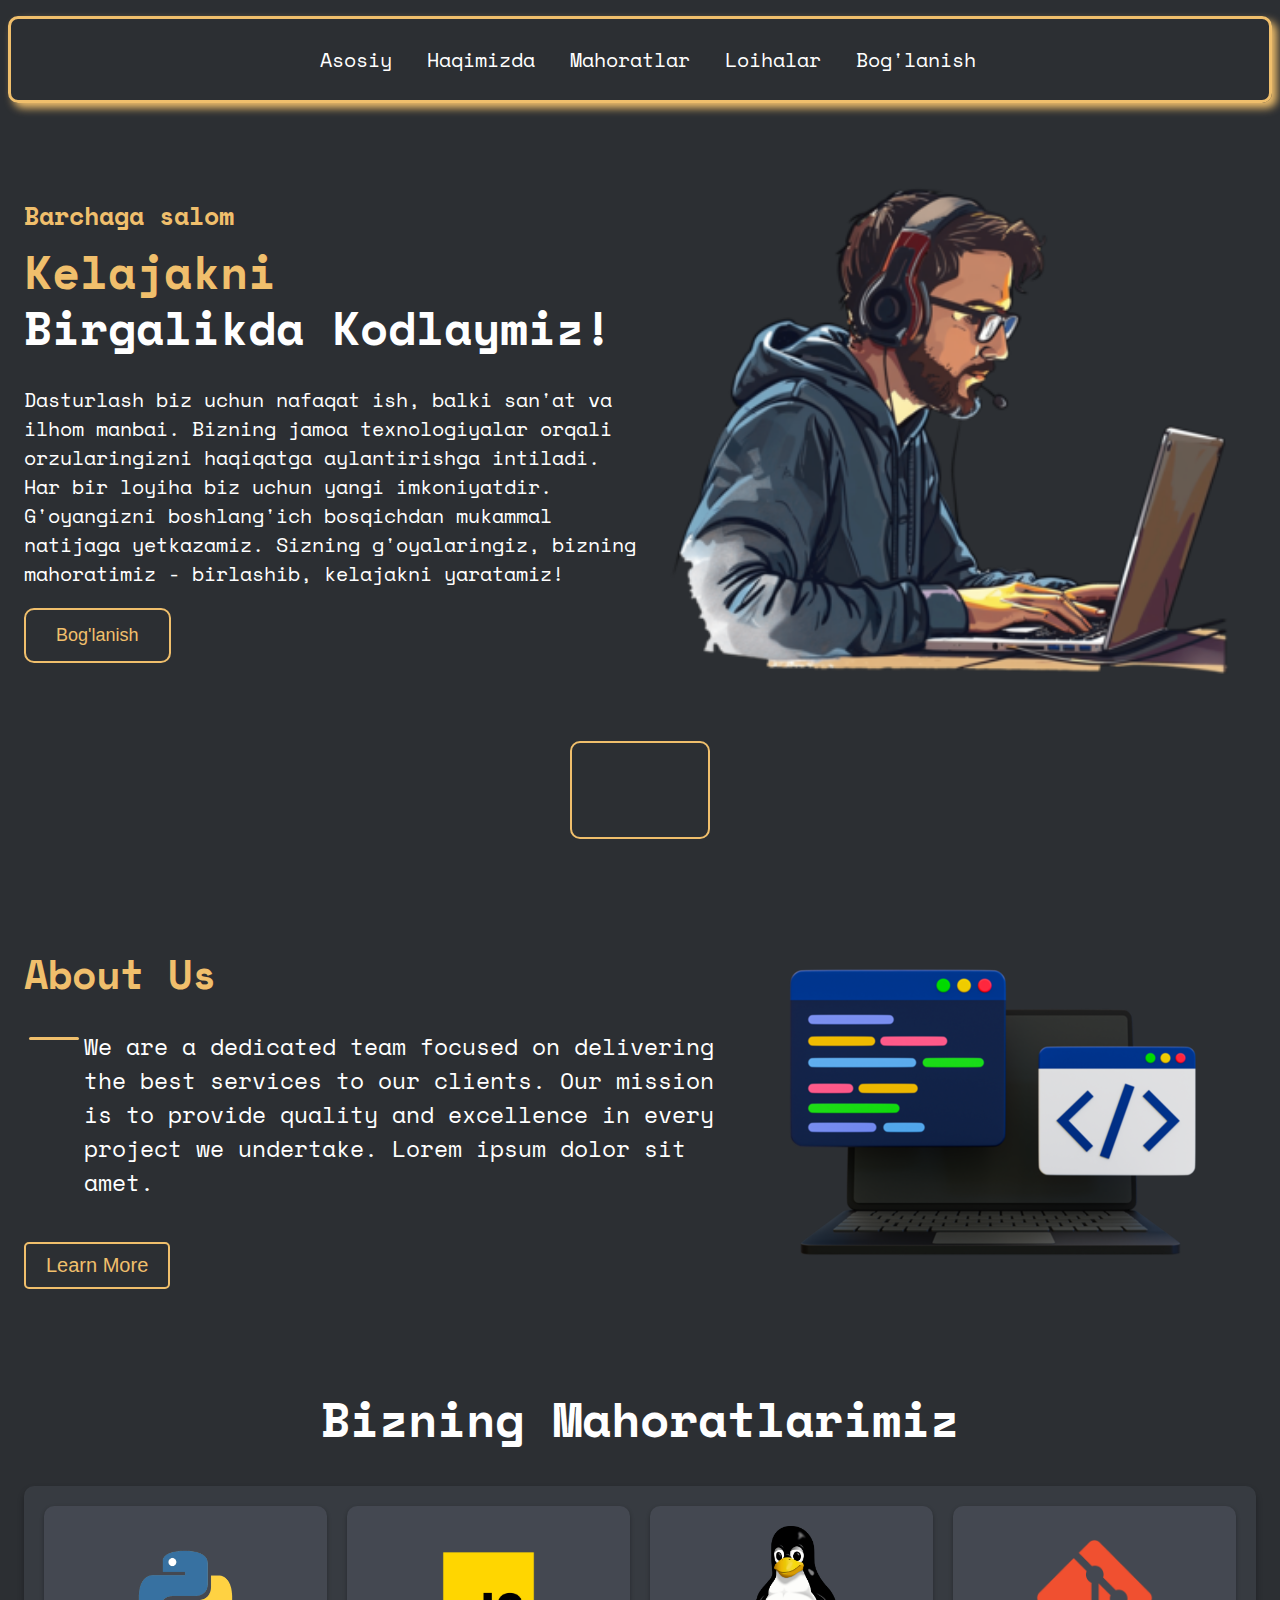
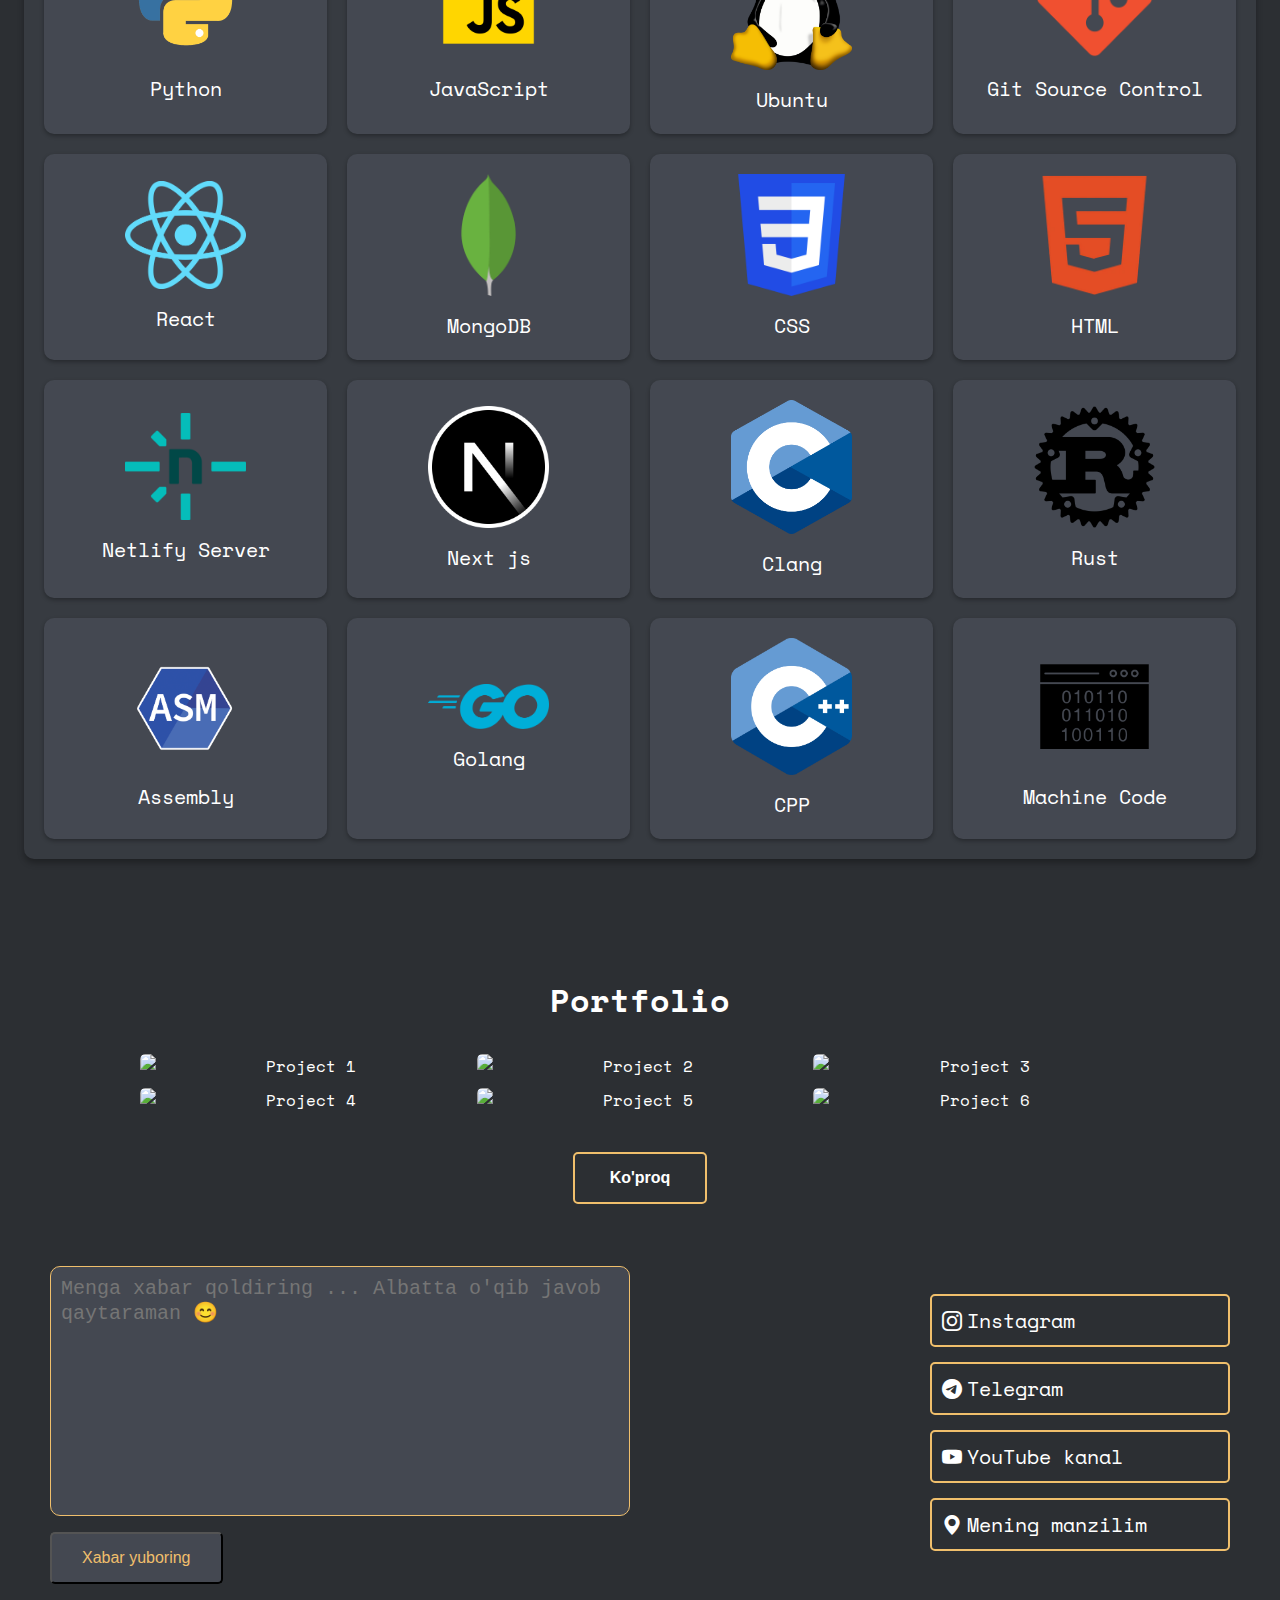
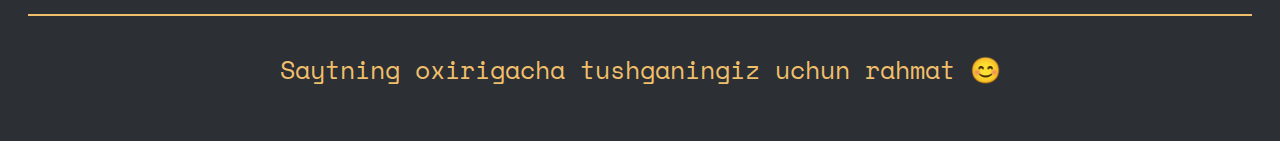
==== commit 234d04e1: "footer added some responsiveness added to about, footer" ====
--- a/index.html
+++ b/index.html
@@ -9,6 +9,8 @@
     <link rel="stylesheet" href="https://cdnjs.cloudflare.com/ajax/libs/font-awesome/6.7.1/css/all.min.css"
         integrity="sha512-5Hs3dF2AEPkpNAR7UiOHba+lRSJNeM2ECkwxUIxC1Q/FLycGTbNapWXB4tP889k5T5Ju8fs4b1P5z/iB4nMfSQ=="
         crossorigin="anonymous" referrerpolicy="no-referrer" />
+    <link rel="stylesheet" href="https://cdn.jsdelivr.net/npm/bootstrap-icons@1.11.3/font/bootstrap-icons.min.css">
+
 </head>
 
 <body>
@@ -59,7 +61,8 @@
         <div class="container">
             <div class="text">
                 <h1>About Us</h1>
-                <p><span class="about-span"></span>We are a dedicated team focused on delivering the best services to our clients. Our mission is to provide quality and excellence in every project we undertake.</p>
+                <p><span class="about-span"></span>We are a dedicated team focused on delivering the best services to
+                    our clients. Our mission is to provide quality and excellence in every project we undertake. Lorem ipsum dolor sit amet.</p>
                 <button class="learn-more">Learn More</button>
             </div>
             <img src="images/about-img.png" alt="About Us Image" />
@@ -186,7 +189,34 @@
             <button class="view-more">Ko'proq</button>
         </div>
     </div>
-    
+
+    <footer id="footer__section">
+        <div class="footer__container">
+            <div class="submit__sms">
+                <form action="">
+                    <textarea name="message" id="message"
+                        placeholder="Menga xabar qoldiring ... Albatta o'qib javob qaytaraman 😊"></textarea>
+                    <button type="submit">Xabar yuboring</button>
+                </form>
+            </div>
+
+            <div class="social__media">
+                <a href="https://instagram.com" class="social" aria-label="Instagram"><i
+                        class="bi bi-instagram"></i><span>Instagram</span></a>
+                <a href="https://telegram.org" class="social" aria-label="Telegram"><i
+                        class="bi bi-telegram"></i><span>Telegram</span></a>
+                <a href="https://youtube.com" class="social" aria-label="YouTube"><i
+                        class="bi bi-youtube"></i><span>YouTube kanal</span></a>
+                <a href="#" class="social" aria-label="Location"><i class="bi bi-geo-alt-fill"></i><span>Mening
+                        manzilim</span></a>
+            </div>
+        </div>
+
+        <div class="footer__line"></div>
+        <p class="footer__text">Saytning oxirigacha tushganingiz uchun rahmat 😊</p>
+    </footer>
+
+
     <script src="scroll-detector.js"></script>
 </body>
 
--- a/main.css
+++ b/main.css
@@ -1,3 +1,9 @@
+@import url('https://fonts.googleapis.com/css2?family=Space+Mono:ital,wght@0,400;0,700;1,400;1,700&display=swap');
+
+html {
+    font-family: "Space Mono", monospace;
+}
+
 :root {
     --background-color: #2c2f33;
     --text-color: white;
@@ -9,7 +15,6 @@
 
 body {
     background-color: var(--background-color);
-    font-family: Arial, sans-serif;
     color: var(--text-color);
 }
 
@@ -75,7 +80,7 @@
 
 /* Banner */
 .banner {
-    padding: 0 1rem;
+    padding: 1rem;
 }
 
 .banner .container {
@@ -96,11 +101,13 @@
     font-size: 25px;
     color: var(--primary-color);
     transition: .3s ease-in-out;
+    margin: 0;
 }
 
 .banner .container .content h1 {
-    margin: 0;
-    font-size: 50px;
+    font-size: 46px;
+    line-height: 120%;
+    margin: 10px 0;
     transition: .3s ease-in-out;
 }
 
@@ -112,7 +119,6 @@
     font-size: 20px;
     transition: .3s ease-in-out;
 }
-
 .banner .container .content a button {
     border: 2px solid var(--primary-color);
     background: transparent;
@@ -179,7 +185,7 @@
 
 /* About */
 .about {
-    padding: 10rem 1rem;
+    padding: 3rem 1rem;
 }
 
 .about .container {
@@ -200,6 +206,7 @@
 .about .container .text {
     position: relative;
 }
+
 .about-span {
     background-color: var(--primary-color);
     width: 50px;
@@ -209,9 +216,10 @@
     top: 8px;
     left: -55px;
 }
+
 .about .container .text p {
     margin-left: 60px;
-    font-size: 20px;
+    font-size: 23px;
     position: relative;
 }
 
@@ -223,6 +231,7 @@
     color: var(--primary-color);
     border-radius: 5px;
     cursor: pointer;
+    font-size: 20px;
     transition: background-color 0.3s, color 0.3s;
 }
 
@@ -243,14 +252,17 @@
         margin-left: 0;
         /* Adjust text margin for mobile view */
     }
+
     .about .container .text {
         text-align: center;
     }
+
     .about-span {
         top: -15px;
         left: 50%;
         transform: translateX(-50%);
     }
+
     .about .container .text p {
         margin-left: 0;
     }
@@ -259,8 +271,8 @@
 /* Skills */
 .skills h1 {
     text-align: center;
-    margin-bottom: 20px;
-    font-size: 2rem;
+    margin-bottom: 2rem;
+    font-size: 3rem;
     color: var(--text-color);
 }
 
@@ -305,7 +317,7 @@
 }
 
 .skills .card span {
-    font-size: 1rem;
+    font-size: 20px;
     color: var(--text-color);
     margin-top: 5px;
 }
@@ -369,6 +381,8 @@
     font-weight: bold;
     cursor: pointer;
     border-radius: 5px;
+    transition: .3s ease-in-out;
+    font-size: 16px;
 }
 
 .portfolio button:hover {
@@ -379,6 +393,121 @@
     margin-top: 20px;
 }
 
+/* General Styles for Footer */
+#footer__section {
+    padding: 20px;
+}
+
+.footer__container {
+    max-width: 1200px;
+    margin: 0 auto;
+    padding: 10px;
+    display: flex;
+    flex-wrap: wrap;
+    justify-content: space-between;
+    align-items: center;
+    gap: 20px;
+}
+
+.submit__sms {
+    flex: 1 1 300px;
+    /* Flexible box with minimum width of 300px */
+}
+
+.submit__sms textarea {
+    width: 100%;
+    height: 250px;
+    resize: none;
+    outline: none;
+    font-size: 20px;
+    padding: 10px;
+    border-radius: 10px;
+    background-color: #444851;
+    color: white;
+    border: 1px solid #f0bf6c;
+}
+
+.submit__sms button {
+    background-color: #444851;
+
+    padding: 15px 30px;
+    border-radius: 5px;
+    font-size: 16px;
+    color:#f0bf6c ;
+    margin-top: 10px;
+}
+
+.submit__sms button:hover {
+    background-color: #4d525d;
+}
+
+/* Social Media Styles */
+footer .social__media {
+    display: flex;
+    flex-wrap: wrap;
+    justify-content: center;
+    flex-direction: column;
+    align-items: flex-end;
+    gap: 10px;
+    flex: 1 1 300px;
+    /* Flexible box with minimum width of 300px */
+}
+
+footer .social {
+    min-width: 300px;
+    display: flex;
+    align-items: center;
+    gap: 5px;
+    text-decoration: none;
+    color: white;
+    font-size: 20px;
+    padding: 10px;
+    margin-bottom: 5px;
+    border: 2px solid var(--primary-color);
+    border-radius: 5px;
+    transition: background-color 0.3s, color 0.3s;
+}
+
+footer .social:hover {
+    background-color: var(--card-background);
+    color: var(--primary-color);
+}
+
+/* Footer Line and Text */
+.footer__line {
+    margin: 20px 0;
+    height: 2px;
+    background-color: var(--primary-color);
+}
+
+.footer__text {
+    text-align: center;
+    font-size: 25px;
+    padding-top: 10px;
+    color: var(--primary-color);
+}
+
+/* Responsive Design */
+@media (max-width: 768px) {
+    .footer__container {
+        flex-direction: column;
+        align-items: center;
+    }
+
+    .submit__sms,
+    .social__media {
+        width: 100%;
+        flex: none;
+    }
+
+    .social {
+        justify-content: center;
+        width: 100%;
+    }
+}
+
+
+/* Footer*/
 @media (max-width: 576px) {
     .container {
         max-width: 540px;
@@ -390,13 +519,14 @@
     .container {
         max-width: 720px;
     }
-    
+
 }
 
 @media (max-width: 992px) {
     .container {
         max-width: 960px;
     }
+
     .about .container img {
         width: 50%;
     }
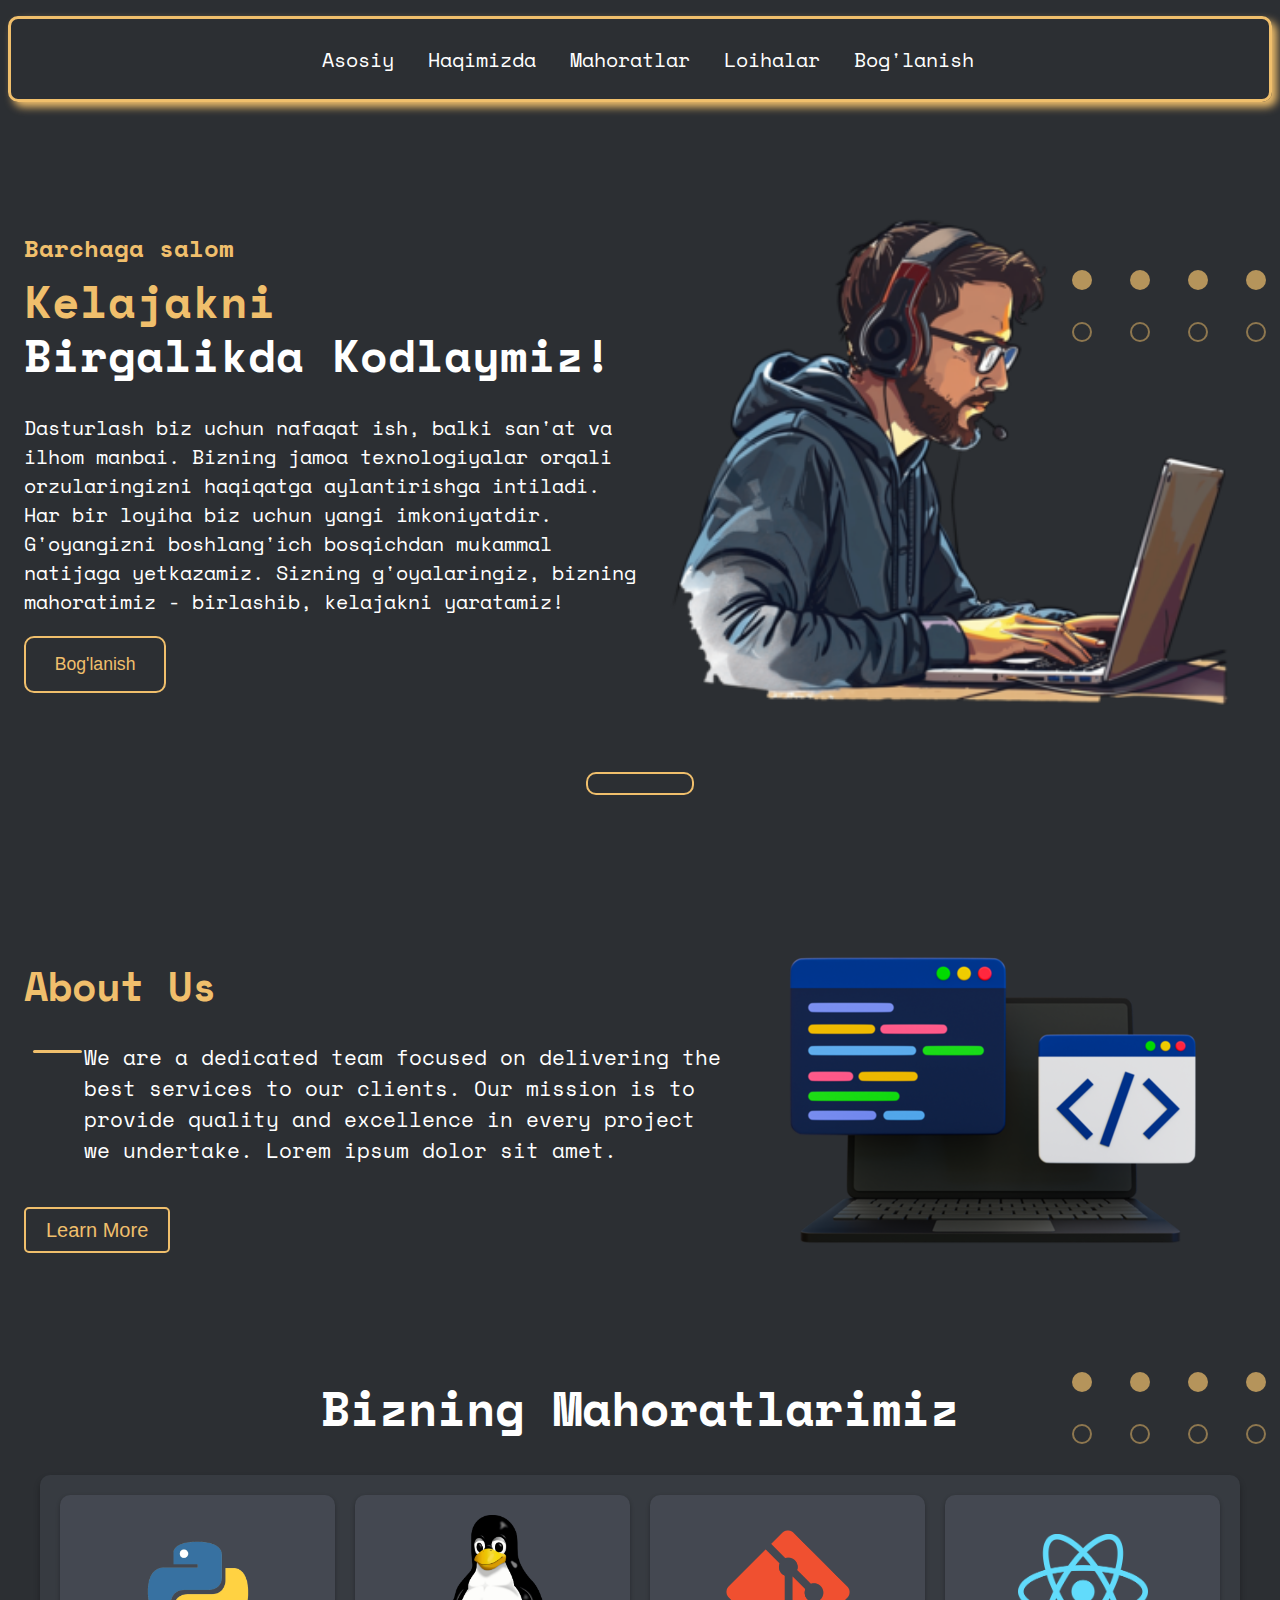
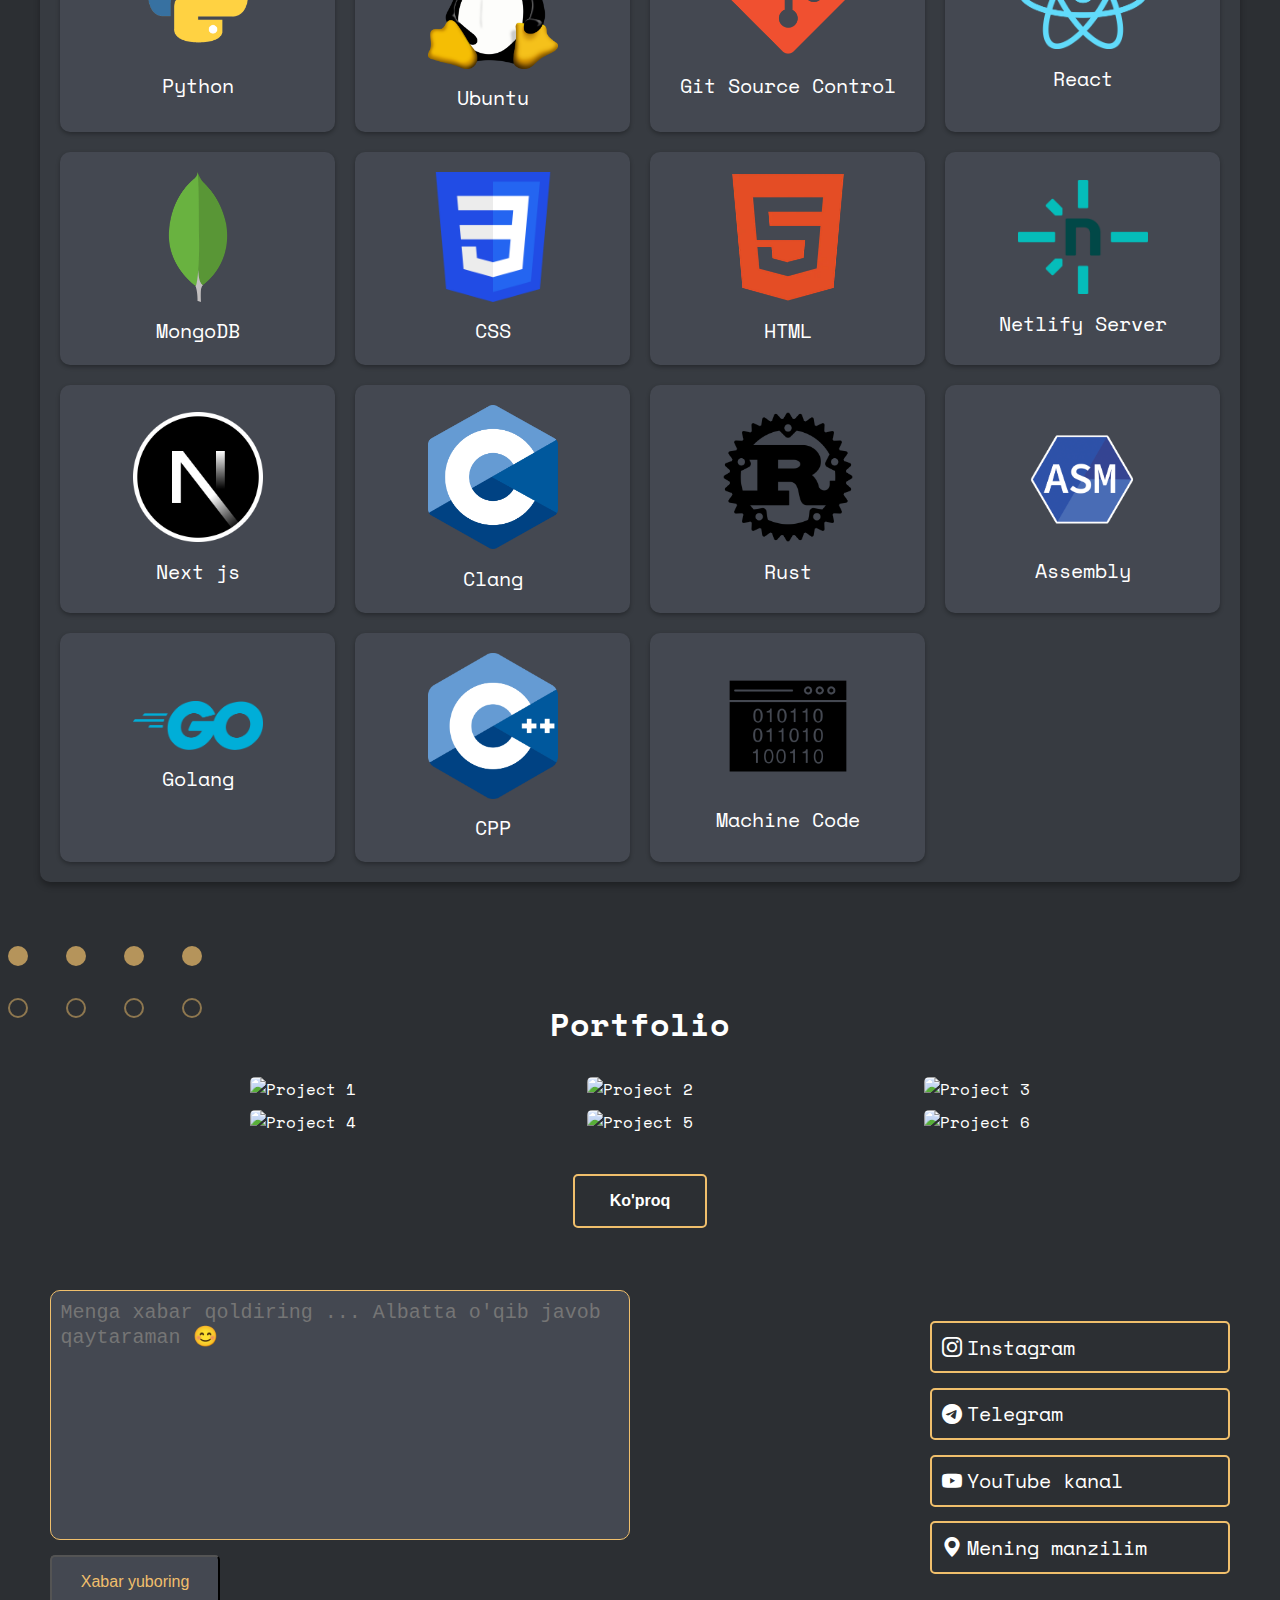
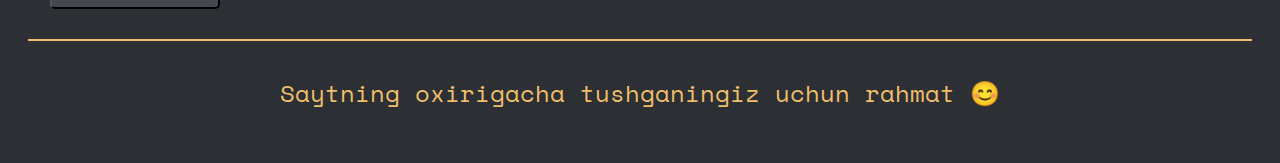
==== commit 0c2c4821: "updated by akmal" ====
--- a/index.html
+++ b/index.html
@@ -14,6 +14,7 @@
 </head>
 
 <body>
+
     <div class="header" id="header">
         <div class="container" id="navbarCont">
             <ul>
@@ -36,6 +37,16 @@
         </div>
     </div>
     <section class="banner">
+        <div class="dots">
+            <span class="main"></span>
+            <span class="main"></span>
+            <span class="main"></span>
+            <span class="main"></span>
+            <span class="secondary"></span>
+            <span class="secondary"></span>
+            <span class="secondary"></span>
+            <span class="secondary"></span>
+        </div>
         <div class="container">
             <div class="content">
                 <h3>Barchaga salom <i class="fa-regular fa-hand hand"></i></h3>
@@ -58,11 +69,13 @@
     </section>
 
     <section class="about">
+
         <div class="container">
             <div class="text">
                 <h1>About Us</h1>
                 <p><span class="about-span"></span>We are a dedicated team focused on delivering the best services to
-                    our clients. Our mission is to provide quality and excellence in every project we undertake. Lorem ipsum dolor sit amet.</p>
+                    our clients. Our mission is to provide quality and excellence in every project we undertake. Lorem
+                    ipsum dolor sit amet.</p>
                 <button class="learn-more">Learn More</button>
             </div>
             <img src="images/about-img.png" alt="About Us Image" />
@@ -70,16 +83,26 @@
     </section>
 
     <div class="skills">
+        <div class="dots">
+            <span class="main"></span>
+            <span class="main"></span>
+            <span class="main"></span>
+            <span class="main"></span>
+            <span class="secondary"></span>
+            <span class="secondary"></span>
+            <span class="secondary"></span>
+            <span class="secondary"></span>
+        </div>
         <h1>Bizning Mahoratlarimiz</h1>
         <div class="container">
             <div class="card">
                 <img src="images/python.png" alt="Python">
                 <span>Python</span>
             </div>
-            <div class="card">
+            <!-- <div class="card">
                 <img src="images/javascript.png" alt="JavaScript">
                 <span>JavaScript</span>
-            </div>
+            </div> -->
             <div class="card">
                 <img src="images/linux.png" alt="Ubuntu">
                 <span>Ubuntu</span>
@@ -140,46 +163,62 @@
     </div>
 
     <div class="portfolio">
+        <div class="dots">
+            <span class="main"></span>
+            <span class="main"></span>
+            <span class="main"></span>
+            <span class="main"></span>
+            <span class="secondary"></span>
+            <span class="secondary"></span>
+            <span class="secondary"></span>
+            <span class="secondary"></span>
+        </div>
         <div class="portfolio-container">
             <h1>Portfolio</h1>
             <div class="grid">
                 <div class="grid-item">
-                    <img src="https://placehold.in/300x300" alt="Project 1">
-                    <div class="overlay">
-                        <h2>Amazon Scrapper</h2>
-                        <button>Ko'proq</button>
-                    </div>
-                </div>
-                <div class="grid-item">
-                    <img src="https://placehold.in/300x300" alt="Project 2">
-                    <div class="overlay">
-                        <h2>Amazon Scrapper</h2>
-                        <button>Ko'proq</button>
-                    </div>
-                </div>
-                <div class="grid-item">
-                    <img src="https://placehold.in/300x300" alt="Project 3">
-                    <div class="overlay">
-                        <h2>Amazon Scrapper</h2>
-                        <button>Ko'proq</button>
-                    </div>
-                </div>
-                <div class="grid-item">
-                    <img src="https://placehold.in/300x300" alt="Project 4">
-                    <div class="overlay">
-                        <h2>Amazon Scrapper</h2>
-                        <button>Ko'proq</button>
-                    </div>
-                </div>
-                <div class="grid-item">
-                    <img src="https://placehold.in/300x300" alt="Project 5">
-                    <div class="overlay">
-                        <h2>Amazon Scrapper</h2>
-                        <button>Ko'proq</button>
-                    </div>
-                </div>
-                <div class="grid-item">
-                    <img src="https://placehold.in/300x300" alt="Project 6">
+                    <img src="https://plus.unsplash.com/premium_photo-1720287601920-ee8c503af775?q=80&w=2070&auto=format&fit=crop&ixlib=rb-4.0.3&ixid=M3wxMjA3fDB8MHxwaG90by1wYWdlfHx8fGVufDB8fHx8fA%3D%3D"
+                        alt="Project 1">
+                    <div class="overlay">
+                        <h2>Amazon Scrapper</h2>
+                        <button>Ko'proq</button>
+                    </div>
+                </div>
+                <div class="grid-item">
+                    <img src="https://images.unsplash.com/photo-1499673610122-01c7122c5dcb?q=80&w=1927&auto=format&fit=crop&ixlib=rb-4.0.3&ixid=M3wxMjA3fDB8MHxwaG90by1wYWdlfHx8fGVufDB8fHx8fA%3D%3D"
+                        alt="Project 2">
+                    <div class="overlay">
+                        <h2>Amazon Scrapper</h2>
+                        <button>Ko'proq</button>
+                    </div>
+                </div>
+                <div class="grid-item">
+                    <img src="https://plus.unsplash.com/premium_photo-1678566153919-86c4ba4216f1?q=80&w=2070&auto=format&fit=crop&ixlib=rb-4.0.3&ixid=M3wxMjA3fDB8MHxwaG90by1wYWdlfHx8fGVufDB8fHx8fA%3D%3D"
+                        alt="Project 3">
+                    <div class="overlay">
+                        <h2>Amazon Scrapper</h2>
+                        <button>Ko'proq</button>
+                    </div>
+                </div>
+                <div class="grid-item">
+                    <img src="https://images.unsplash.com/photo-1534972195531-d756b9bfa9f2?q=80&w=2070&auto=format&fit=crop&ixlib=rb-4.0.3&ixid=M3wxMjA3fDB8MHxwaG90by1wYWdlfHx8fGVufDB8fHx8fA%3D%3D"
+                        alt="Project 4">
+                    <div class="overlay">
+                        <h2>Amazon Scrapper</h2>
+                        <button>Ko'proq</button>
+                    </div>
+                </div>
+                <div class="grid-item">
+                    <img src="https://images.unsplash.com/photo-1504639725590-34d0984388bd?q=80&w=1974&auto=format&fit=crop&ixlib=rb-4.0.3&ixid=M3wxMjA3fDB8MHxwaG90by1wYWdlfHx8fGVufDB8fHx8fA%3D%3D"
+                        alt="Project 5">
+                    <div class="overlay">
+                        <h2>Amazon Scrapper</h2>
+                        <button>Ko'proq</button>
+                    </div>
+                </div>
+                <div class="grid-item">
+                    <img src="https://images.unsplash.com/photo-1508830524289-0adcbe822b40?q=80&w=2025&auto=format&fit=crop&ixlib=rb-4.0.3&ixid=M3wxMjA3fDB8MHxwaG90by1wYWdlfHx8fGVufDB8fHx8fA%3D%3D"
+                        alt="Project 6">
                     <div class="overlay">
                         <h2>Amazon Scrapper</h2>
                         <button>Ko'proq</button>
--- a/main.css
+++ b/main.css
@@ -22,6 +22,29 @@
     box-sizing: border-box;
 }
 
+/* Dots*/
+.dots {
+    display: grid;
+    grid-template-columns: repeat(4, 1fr);
+    gap: 2rem;
+    width: 200px;
+    position: absolute;
+}
+.dots >span {
+    background-color: var(--primary-color);
+    border-radius: 50%;
+    width: 20px;
+    height: 20px;
+}
+.dots .main {
+    opacity: 70%;
+}
+.dots .secondary {
+    opacity: 50%;
+    background: none;
+    border: 2px solid var(--primary-color);
+}
+
 /* Header */
 .header {
     position: sticky;
@@ -47,15 +70,15 @@
     border: 3px solid var(--primary-color);
     border-radius: 10px;
     box-shadow: 5px 5px 8px var(--primary-color);
-    padding: 10px;
-    margin-top: 16px;
+    padding: 0.6rem;
+    margin-top: 1rem;
     transition: .5s ease-in-out;
 }
 
 .header .container.scrolled {
     border: none;
     box-shadow: none;
-    padding: 10px 0;
+    padding: .6rem 0;
 }
 
 .header .container ul {
@@ -64,13 +87,13 @@
 
 .header .container ul li {
     display: inline-block;
-    margin-right: 25px;
+    margin-right: 1.5rem;
 }
 
 .header .container ul li a {
     text-decoration: none;
     color: var(--text-color);
-    font-size: 20px;
+    font-size: 1.25rem;
     transition: .3s ease-in-out;
 }
 
@@ -81,8 +104,13 @@
 /* Banner */
 .banner {
     padding: 1rem;
-}
-
+    margin: 2rem 0;
+    position: relative;
+}
+.banner .dots {
+    top: 20%;
+    right: 0;
+}
 .banner .container {
     display: flex;
     margin: auto;
@@ -98,16 +126,16 @@
 }
 
 .banner .container .content h3 {
-    font-size: 25px;
+    font-size: 1.5rem;
     color: var(--primary-color);
     transition: .3s ease-in-out;
     margin: 0;
 }
 
 .banner .container .content h1 {
-    font-size: 46px;
+    font-size: 2.8rem;
     line-height: 120%;
-    margin: 10px 0;
+    margin: .6rem 0;
     transition: .3s ease-in-out;
 }
 
@@ -116,16 +144,16 @@
 }
 
 .banner .container .content p {
-    font-size: 20px;
+    font-size: 1.25rem;
     transition: .3s ease-in-out;
 }
 .banner .container .content a button {
     border: 2px solid var(--primary-color);
     background: transparent;
     color: var(--primary-color);
-    padding: 15px 30px;
-    border-radius: 10px;
-    font-size: 18px;
+    padding: 1rem 1.8rem;
+    border-radius: 10px;
+    font-size: 1.1rem;
     position: relative;
     transition: .5s ease-in-out all;
 }
@@ -164,30 +192,45 @@
     transform: rotate(30deg);
 }
 
-.social-network {
+.banner .social-network {
     border: 2px solid var(--primary-color);
     border-radius: 10px;
     width: fit-content;
     margin: auto;
-    padding: 10px 20px;
-    font-size: 50px;
-}
-
-.social-network a {
-    color: var(--primary-color);
-    margin: 0 1rem;
+    display: flex;
+    gap: 2rem;
+    padding: .6rem 1.25rem;
+    font-size: 3.1rem;
+}
+
+.banner .social-network a {
+    color: var(--primary-color);
     transition: .3s ease-in-out;
 }
 
-.social-network a:hover {
+.banner .social-network a:hover {
     color: var(--hover-color);
+}
+@media(max-width: 1000px){
+    .banner .container {
+        flex-direction: column;
+    }
+    .banner h1 {
+        font-size: 0px;
+    }
+    .banner h3 {
+        font-size: 18px;
+    }
+    .banner p {
+        font-size: 1rem;
+    }
 }
 
 /* About */
 .about {
     padding: 3rem 1rem;
-}
-
+    position: relative;
+}
 .about .container {
     width: 100%;
     max-width: 1440px;
@@ -200,7 +243,7 @@
 
 .about .container h1 {
     color: var(--primary-color);
-    font-size: 40px;
+    font-size: 2.5rem;
 }
 
 .about .container .text {
@@ -209,29 +252,29 @@
 
 .about-span {
     background-color: var(--primary-color);
-    width: 50px;
+    width: 3.1rem;
     height: 3px;
     border-radius: 10px;
     position: absolute;
-    top: 8px;
-    left: -55px;
+    top: .5rem;
+    left: -3.2rem;
 }
 
 .about .container .text p {
-    margin-left: 60px;
-    font-size: 23px;
+    margin-left: 3.75rem;
+    font-size: 1.3rem;
     position: relative;
 }
 
 .about .container .text .learn-more {
-    margin-top: 20px;
-    padding: 10px 20px;
+    margin-top: 1.25rem;
+    padding: .6rem 1.25rem;
     border: 2px solid var(--primary-color);
     background-color: transparent;
     color: var(--primary-color);
     border-radius: 5px;
     cursor: pointer;
-    font-size: 20px;
+    font-size: 1.25rem;
     transition: background-color 0.3s, color 0.3s;
 }
 
@@ -279,14 +322,18 @@
 .skills {
     margin-bottom: 4rem;
     padding: 0 1rem;
-}
-
+    position: relative;
+}
+.skills .dots {
+    top: 0;
+    right: 0;
+}
 .skills .container {
     display: grid;
-    grid-template-columns: repeat(auto-fit, minmax(230px, 1fr));
-    gap: 20px;
-    max-width: 1440px;
-    padding: 20px;
+    grid-template-columns: repeat(auto-fit, minmax(250px, 1fr));
+    gap: 1.25rem;
+    max-width: 1200px;
+    padding: 1.25rem;
     background-color: #373b41;
     border-radius: 10px;
     box-shadow: 0 4px 6px var(--shadow-color);
@@ -300,7 +347,7 @@
     align-items: center;
     background-color: var(--card-background);
     border-radius: 10px;
-    padding: 20px;
+    padding: 1.25rem;
     text-align: center;
     box-shadow: 0 2px 4px var(--shadow-color);
     transition: transform 0.3s, box-shadow 0.3s;
@@ -312,31 +359,38 @@
 }
 
 .skills .card img {
-    width: 50%;
-    margin-bottom: 10px;
+    width: 130px;
+    margin-bottom: .6rem;
 }
 
 .skills .card span {
-    font-size: 20px;
+    font-size: 1.25rem;
     color: var(--text-color);
-    margin-top: 5px;
+    margin-top: .3rem;
 }
 
 /* Portfolio */
+.portfolio {
+    position: relative;
+}
+.portfolio .dots {
+    top: 0;
+    left: 0;
+}
 .portfolio .portfolio-container {
     text-align: center;
     padding: 2rem 1rem;
 }
 
 .portfolio h1 {
-    margin-bottom: 30px;
+    margin-bottom: 1.8rem;
 }
 
 .portfolio .grid {
     display: grid;
     grid-template-columns: repeat(auto-fit, minmax(300px, 2fr));
-    gap: 10px;
-    margin: 20px auto;
+    gap: .6rem;
+    margin: 1.25rem auto;
     max-width: 1000px;
 }
 
@@ -348,9 +402,9 @@
 
 .portfolio .grid-item img {
     width: 100%;
-    height: auto;
-    display: block;
     border-radius: 5px;
+    height: 100%;
+    object-fit: cover;
 }
 
 .portfolio .overlay {
@@ -374,7 +428,7 @@
 }
 
 .portfolio button {
-    padding: 15px 35px;
+    padding: 1rem 2.18rem;
     background-color: transparent;
     border: 2px solid var(--primary-color);
     color: var(--hover-color);
@@ -382,7 +436,7 @@
     cursor: pointer;
     border-radius: 5px;
     transition: .3s ease-in-out;
-    font-size: 16px;
+    font-size: 1rem;
 }
 
 .portfolio button:hover {
@@ -390,12 +444,12 @@
 }
 
 .portfolio .view-more {
-    margin-top: 20px;
+    margin-top: 1.25rem;
 }
 
 /* General Styles for Footer */
 #footer__section {
-    padding: 20px;
+    padding: 1.25rem;
 }
 
 .footer__container {
@@ -406,21 +460,21 @@
     flex-wrap: wrap;
     justify-content: space-between;
     align-items: center;
-    gap: 20px;
+    gap: 1.25rem;
 }
 
 .submit__sms {
-    flex: 1 1 300px;
+    flex: 1 1 18.75rem;
     /* Flexible box with minimum width of 300px */
 }
 
 .submit__sms textarea {
     width: 100%;
-    height: 250px;
+    height: 15.6rem;
     resize: none;
     outline: none;
-    font-size: 20px;
-    padding: 10px;
+    font-size: 1.25rem;
+    padding: .6rem;
     border-radius: 10px;
     background-color: #444851;
     color: white;
@@ -430,11 +484,11 @@
 .submit__sms button {
     background-color: #444851;
 
-    padding: 15px 30px;
+    padding: 1rem 1.8rem;
     border-radius: 5px;
-    font-size: 16px;
+    font-size: 1rem;
     color:#f0bf6c ;
-    margin-top: 10px;
+    margin-top: .6rem;
 }
 
 .submit__sms button:hover {
@@ -448,20 +502,20 @@
     justify-content: center;
     flex-direction: column;
     align-items: flex-end;
-    gap: 10px;
-    flex: 1 1 300px;
+    gap: .6rem;
+    flex: 1 1 18.75rem;
     /* Flexible box with minimum width of 300px */
 }
 
 footer .social {
-    min-width: 300px;
+    min-width: 18.75rem;
     display: flex;
     align-items: center;
     gap: 5px;
     text-decoration: none;
     color: white;
-    font-size: 20px;
-    padding: 10px;
+    font-size: 1.25rem;
+    padding: .6rem;
     margin-bottom: 5px;
     border: 2px solid var(--primary-color);
     border-radius: 5px;
@@ -475,15 +529,15 @@
 
 /* Footer Line and Text */
 .footer__line {
-    margin: 20px 0;
+    margin: 1.25rem 0;
     height: 2px;
     background-color: var(--primary-color);
 }
 
 .footer__text {
     text-align: center;
-    font-size: 25px;
-    padding-top: 10px;
+    font-size: 1.5rem;
+    padding-top: .6rem;
     color: var(--primary-color);
 }
 
@@ -506,12 +560,13 @@
     }
 }
 
-
-/* Footer*/
 @media (max-width: 576px) {
     .container {
         max-width: 540px;
     }
+    html {
+        font-size: 11px;
+    }
 
 }
 
@@ -519,6 +574,9 @@
     .container {
         max-width: 720px;
     }
+    html {
+        font-size: 12px;
+    }
 
 }
 
@@ -530,6 +588,9 @@
     .about .container img {
         width: 50%;
     }
+    html {
+        font-size: 13px;
+    }
 }
 
 @media (max-width: 1200px) {
@@ -542,4 +603,7 @@
     .container {
         max-width: 1320px;
     }
+    html {
+        font-size: 16px;
+    }
 }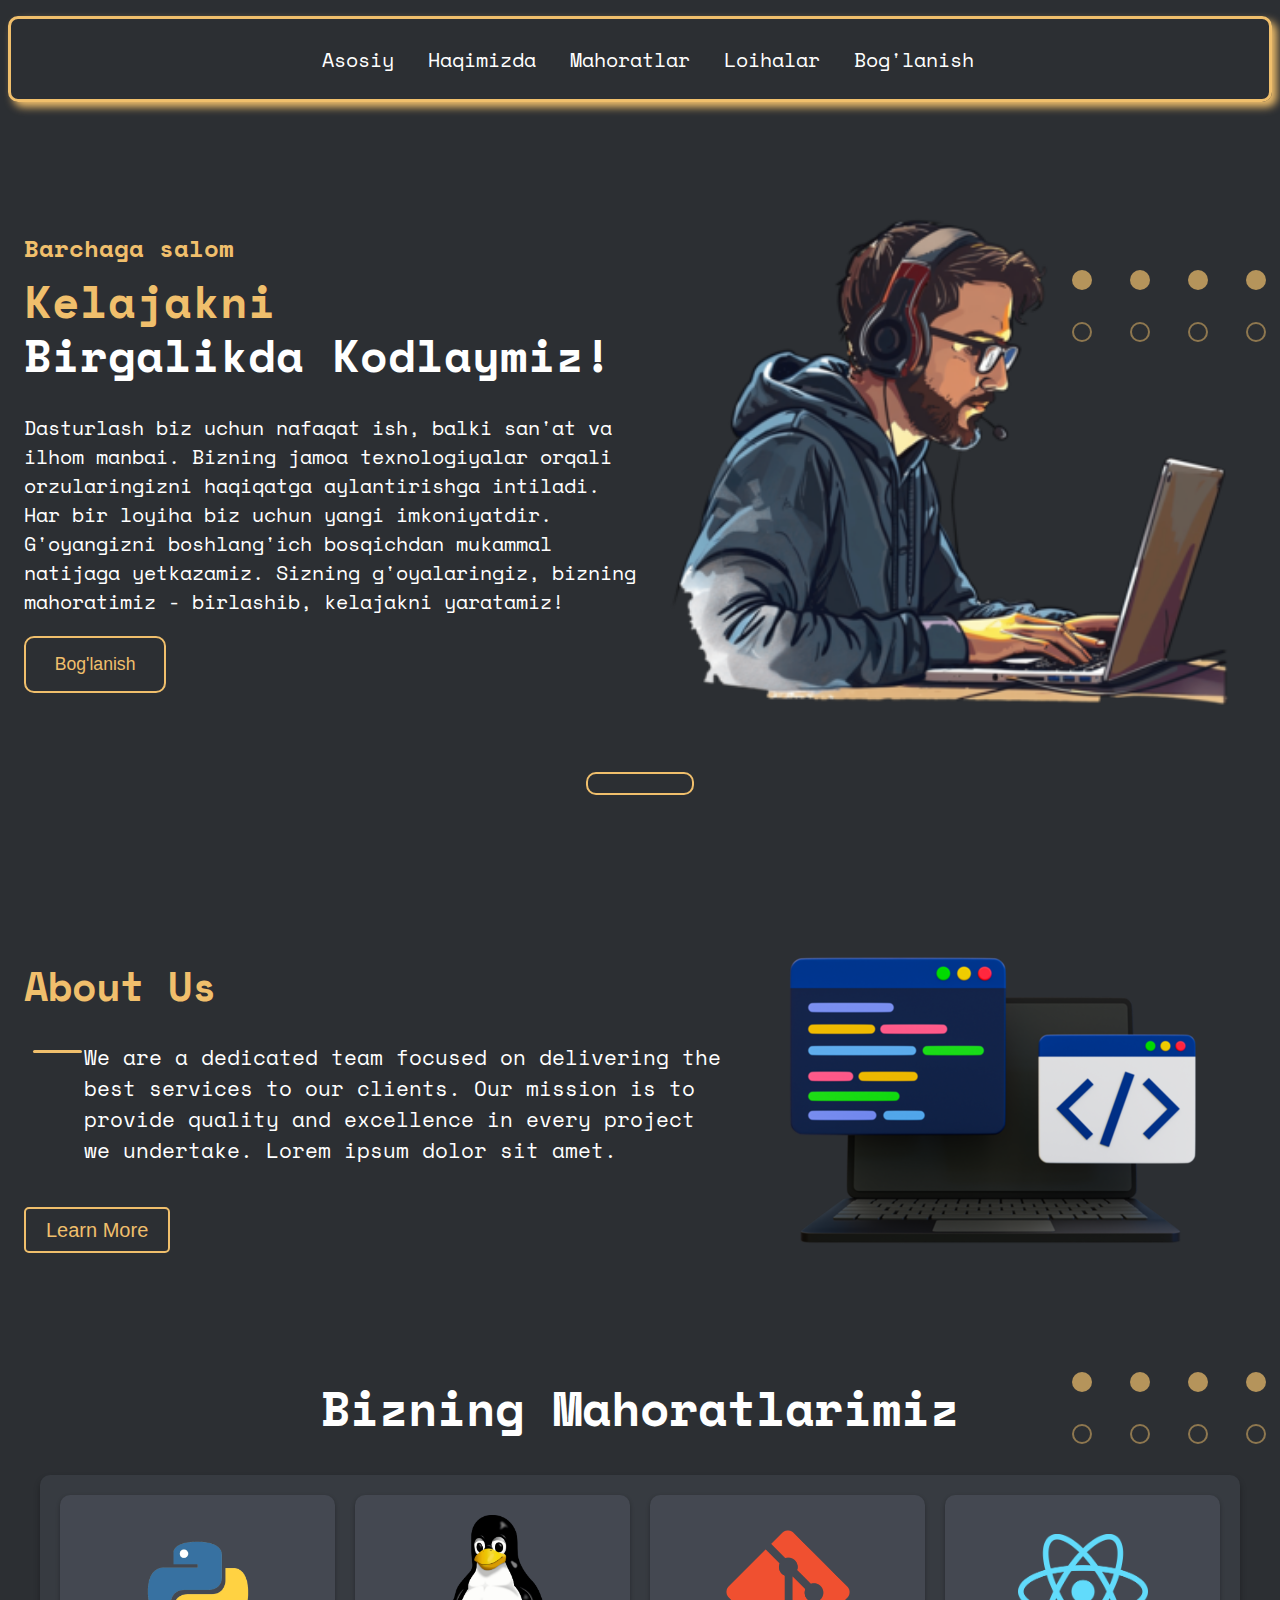
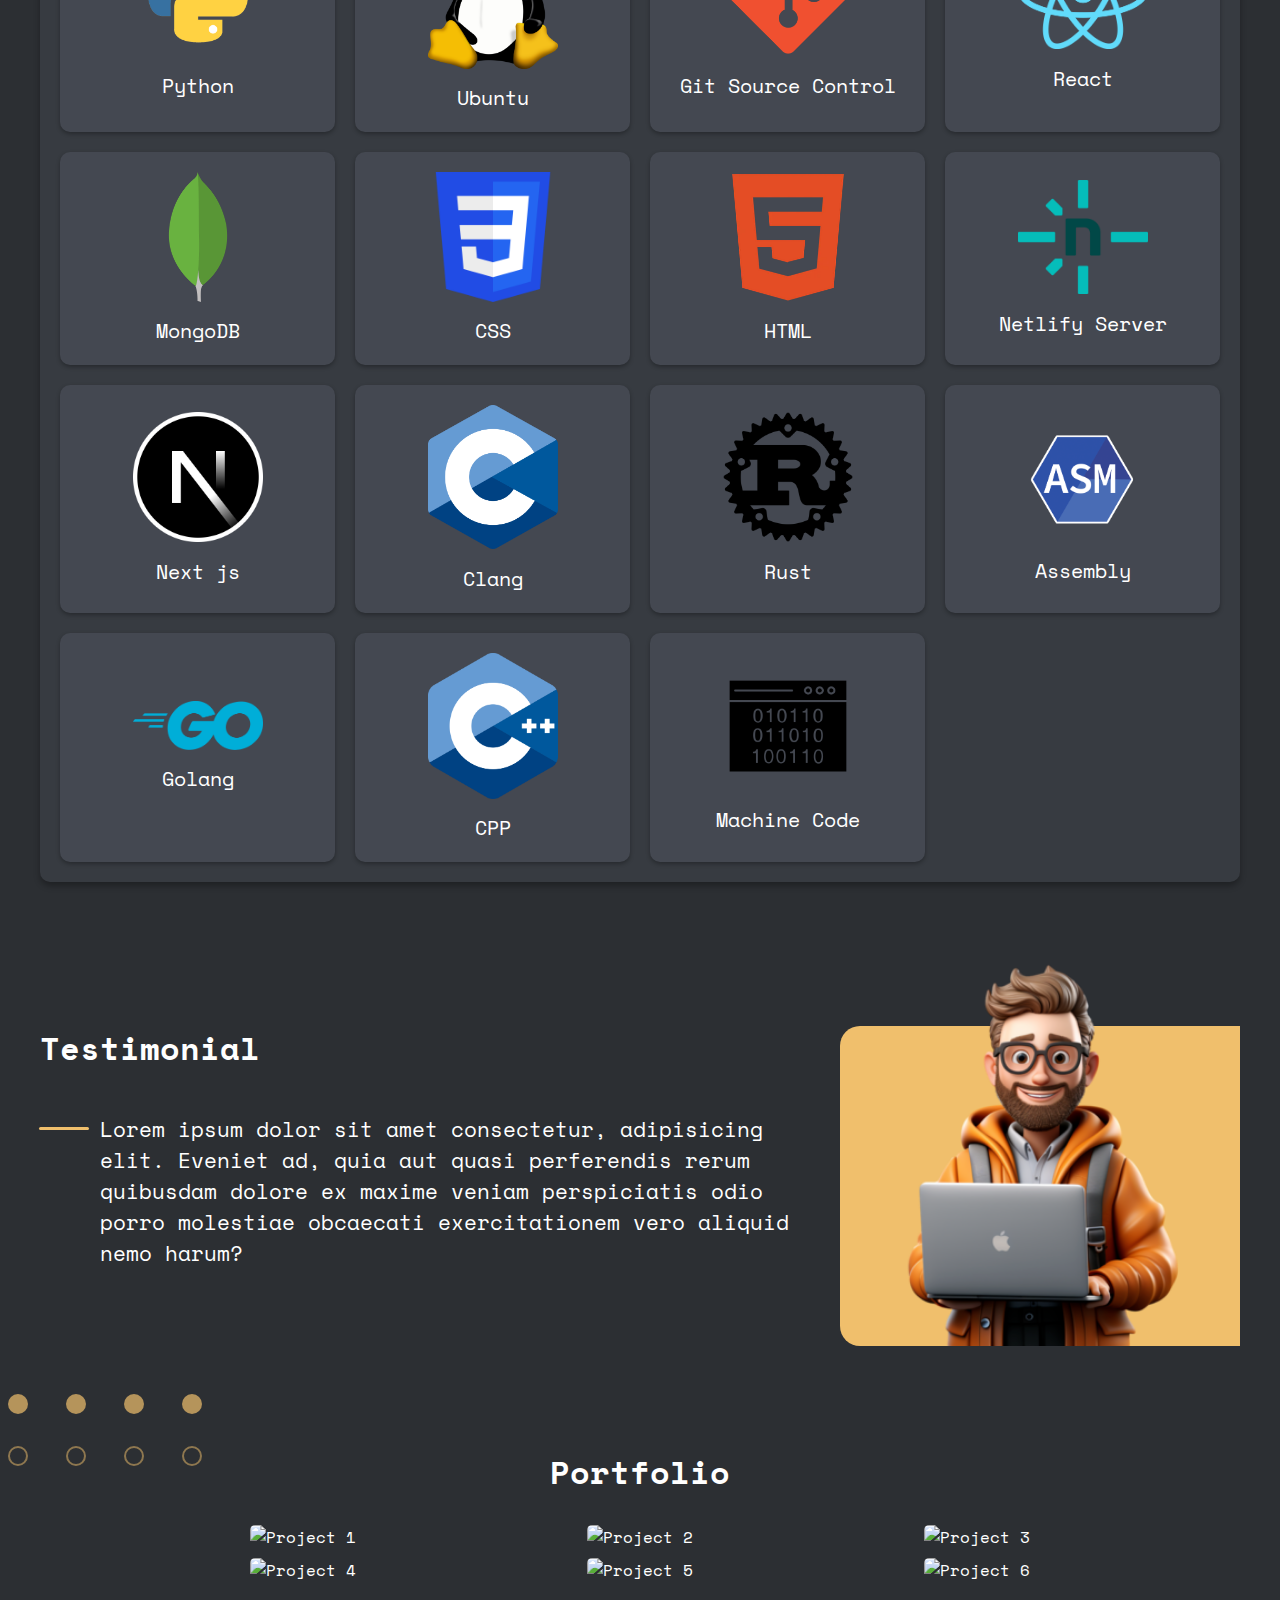
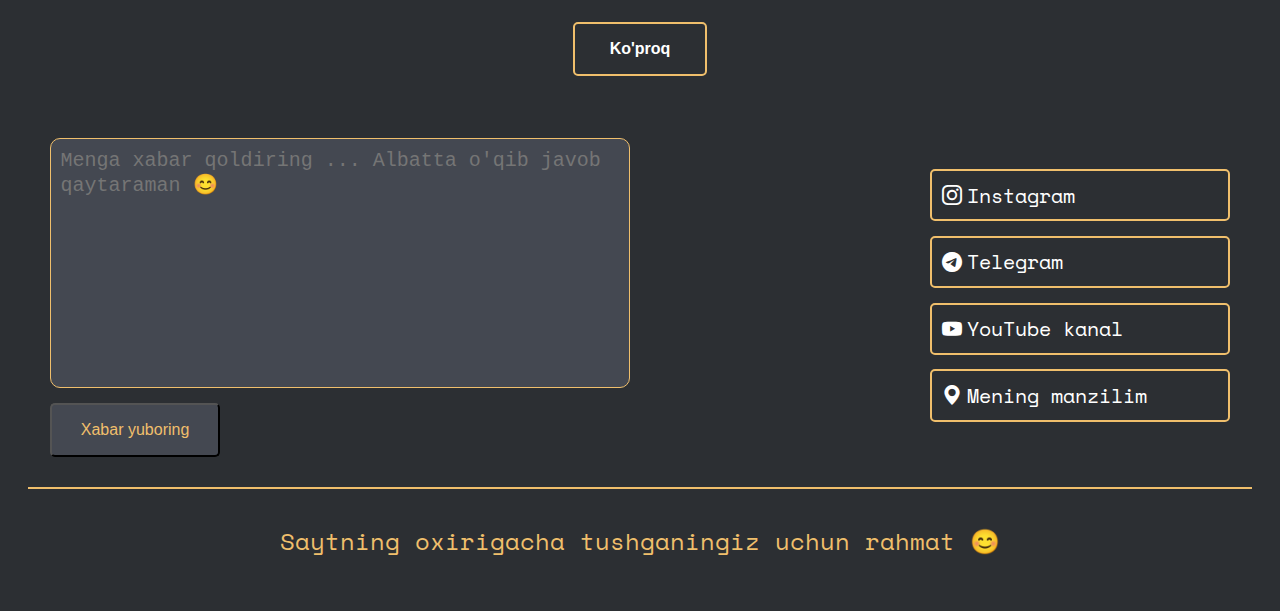
==== commit 1d1fe29b: "testimonial added" ====
--- a/index.html
+++ b/index.html
@@ -14,7 +14,6 @@
 </head>
 
 <body>
-
     <div class="header" id="header">
         <div class="container" id="navbarCont">
             <ul>
@@ -161,7 +160,21 @@
             </div>
         </div>
     </div>
-
+    <div class="testimonial">
+        <div class="container">
+            <div class="text-box">
+                <h1>Testimonial</h1>
+                    
+                    <p><span></span>Lorem ipsum dolor sit amet consectetur, adipisicing elit. Eveniet ad, quia aut quasi perferendis
+                        rerum
+                        quibusdam dolore ex maxime veniam perspiciatis odio porro molestiae obcaecati exercitationem vero
+                        aliquid nemo harum?</p>
+            </div>
+            <div class="img-box">
+                <img src="images/coder2.png" alt="">
+            </div>
+        </div>
+    </div>
     <div class="portfolio">
         <div class="dots">
             <span class="main"></span>
--- a/main.css
+++ b/main.css
@@ -30,15 +30,18 @@
     width: 200px;
     position: absolute;
 }
-.dots >span {
+
+.dots>span {
     background-color: var(--primary-color);
     border-radius: 50%;
     width: 20px;
     height: 20px;
 }
+
 .dots .main {
     opacity: 70%;
 }
+
 .dots .secondary {
     opacity: 50%;
     background: none;
@@ -107,10 +110,12 @@
     margin: 2rem 0;
     position: relative;
 }
+
 .banner .dots {
     top: 20%;
     right: 0;
 }
+
 .banner .container {
     display: flex;
     margin: auto;
@@ -147,6 +152,7 @@
     font-size: 1.25rem;
     transition: .3s ease-in-out;
 }
+
 .banner .container .content a button {
     border: 2px solid var(--primary-color);
     background: transparent;
@@ -211,16 +217,20 @@
 .banner .social-network a:hover {
     color: var(--hover-color);
 }
-@media(max-width: 1000px){
+
+@media(max-width: 1000px) {
     .banner .container {
         flex-direction: column;
     }
+
     .banner h1 {
         font-size: 0px;
     }
+
     .banner h3 {
         font-size: 18px;
     }
+
     .banner p {
         font-size: 1rem;
     }
@@ -231,6 +241,7 @@
     padding: 3rem 1rem;
     position: relative;
 }
+
 .about .container {
     width: 100%;
     max-width: 1440px;
@@ -324,10 +335,12 @@
     padding: 0 1rem;
     position: relative;
 }
+
 .skills .dots {
     top: 0;
     right: 0;
 }
+
 .skills .container {
     display: grid;
     grid-template-columns: repeat(auto-fit, minmax(250px, 1fr));
@@ -369,14 +382,77 @@
     margin-top: .3rem;
 }
 
+/* Testiomonial */
+.testimonial {
+    margin-bottom: 3rem;
+}
+
+.testimonial .container {
+    display: flex;
+    max-width: 1200px;
+    margin: auto;
+}
+
+.testimonial .container .text-box {
+    flex: 2;
+    display: flex;
+    align-items: flex-start;
+    justify-content: center;
+    flex-direction: column;
+}
+
+.testimonial .container .text-box span {
+    background-color: var(--primary-color);
+    width: 3.1rem;
+    height: 3px;
+    border-radius: 10px;
+    position: absolute;
+    top: .8rem;
+    left: -3.8rem;
+}
+
+.testimonial .container .text-box p {
+    margin-left: 3.75rem;
+    font-size: 1.3rem;
+    position: relative;
+    padding-right: 20px;
+}
+
+.testimonial .container .img-box {
+    flex: 1;
+    display: flex;
+    justify-content: flex-end;
+    align-items: center;
+    position: relative;
+}
+
+.testimonial .container .img-box::before {
+    content: "";
+    position: absolute;
+    background-color: #f0bf6c;
+    border-top-left-radius: 20px;
+    border-bottom-left-radius: 20px;
+    height: 80%;
+    width: 100%;
+    bottom: 0;
+    right: 0;
+    z-index: -1;
+}
+
+.testimonial .container .img-box img {
+    width: 100%;
+}
+
 /* Portfolio */
 .portfolio {
     position: relative;
 }
+
 .portfolio .dots {
     top: 0;
     left: 0;
 }
+
 .portfolio .portfolio-container {
     text-align: center;
     padding: 2rem 1rem;
@@ -487,7 +563,7 @@
     padding: 1rem 1.8rem;
     border-radius: 5px;
     font-size: 1rem;
-    color:#f0bf6c ;
+    color: #f0bf6c;
     margin-top: .6rem;
 }
 
@@ -564,6 +640,7 @@
     .container {
         max-width: 540px;
     }
+
     html {
         font-size: 11px;
     }
@@ -574,6 +651,7 @@
     .container {
         max-width: 720px;
     }
+
     html {
         font-size: 12px;
     }
@@ -588,6 +666,7 @@
     .about .container img {
         width: 50%;
     }
+
     html {
         font-size: 13px;
     }
@@ -603,6 +682,7 @@
     .container {
         max-width: 1320px;
     }
+
     html {
         font-size: 16px;
     }
